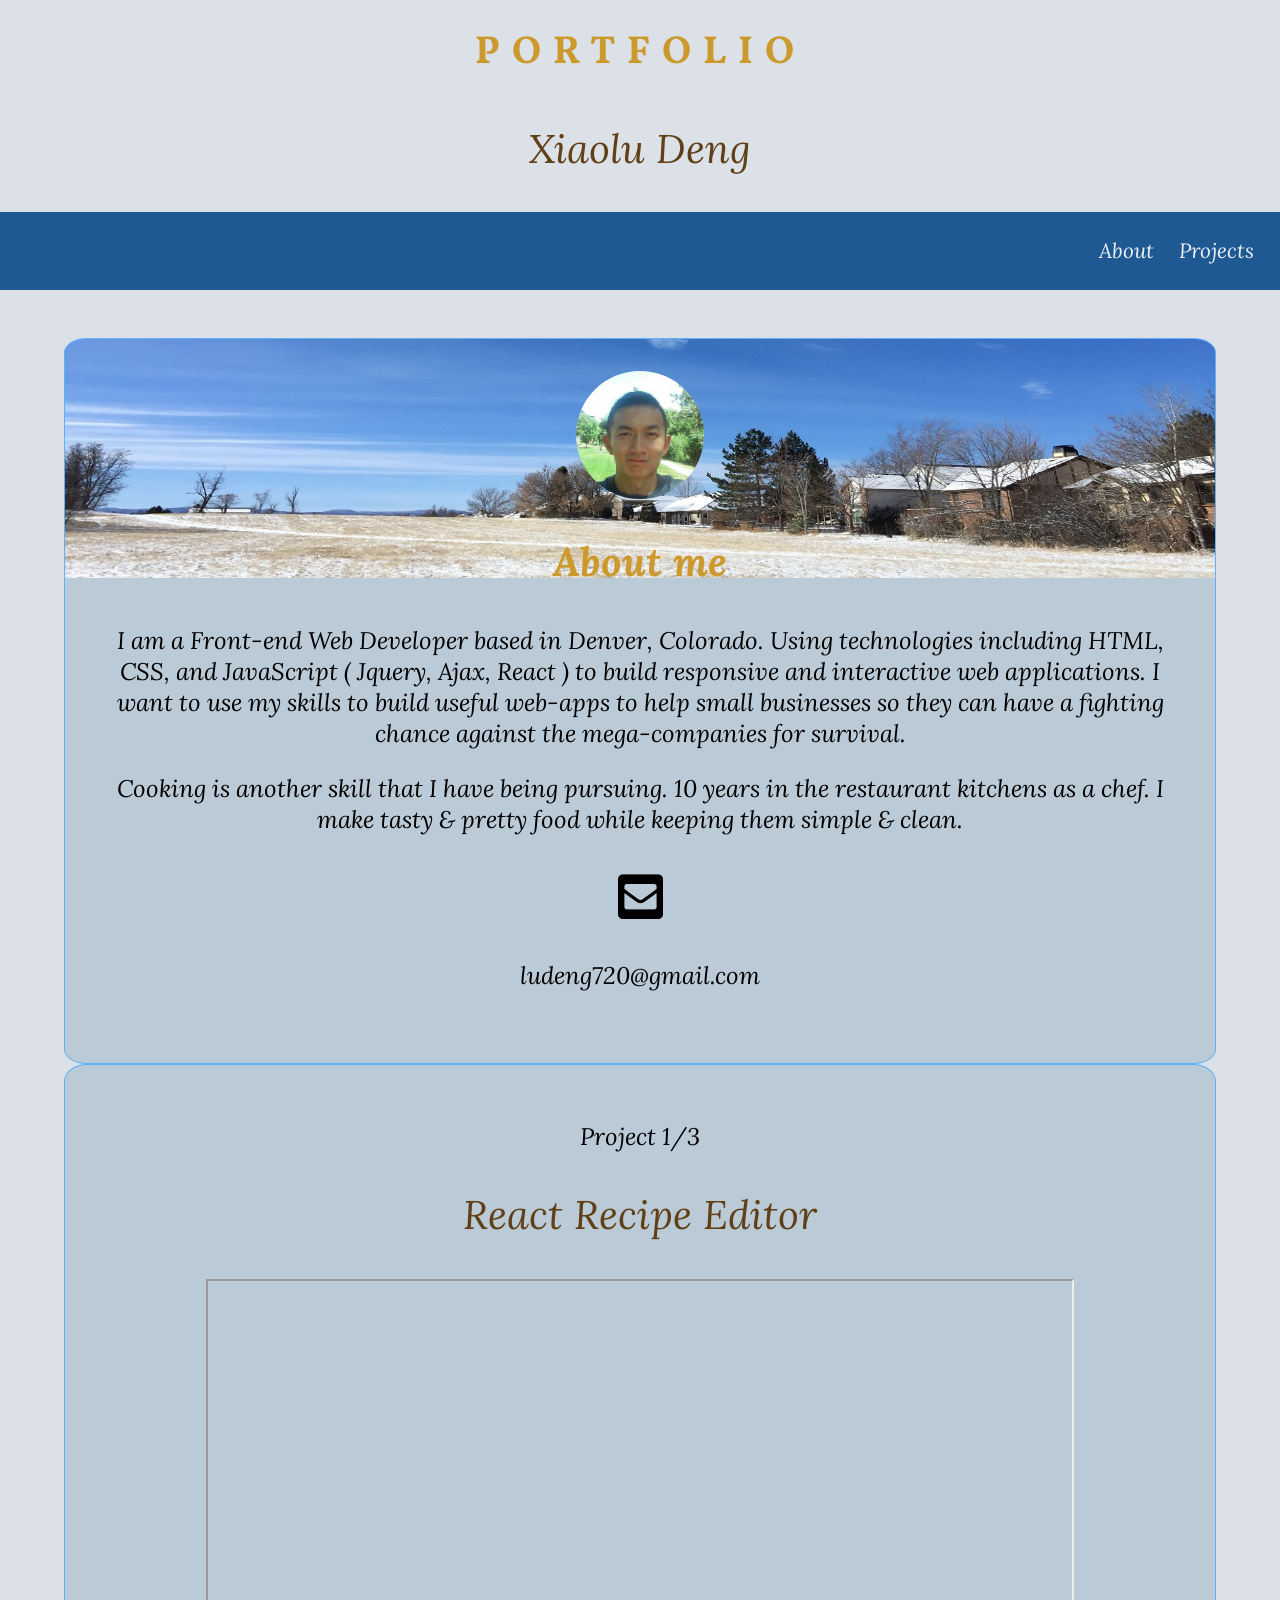
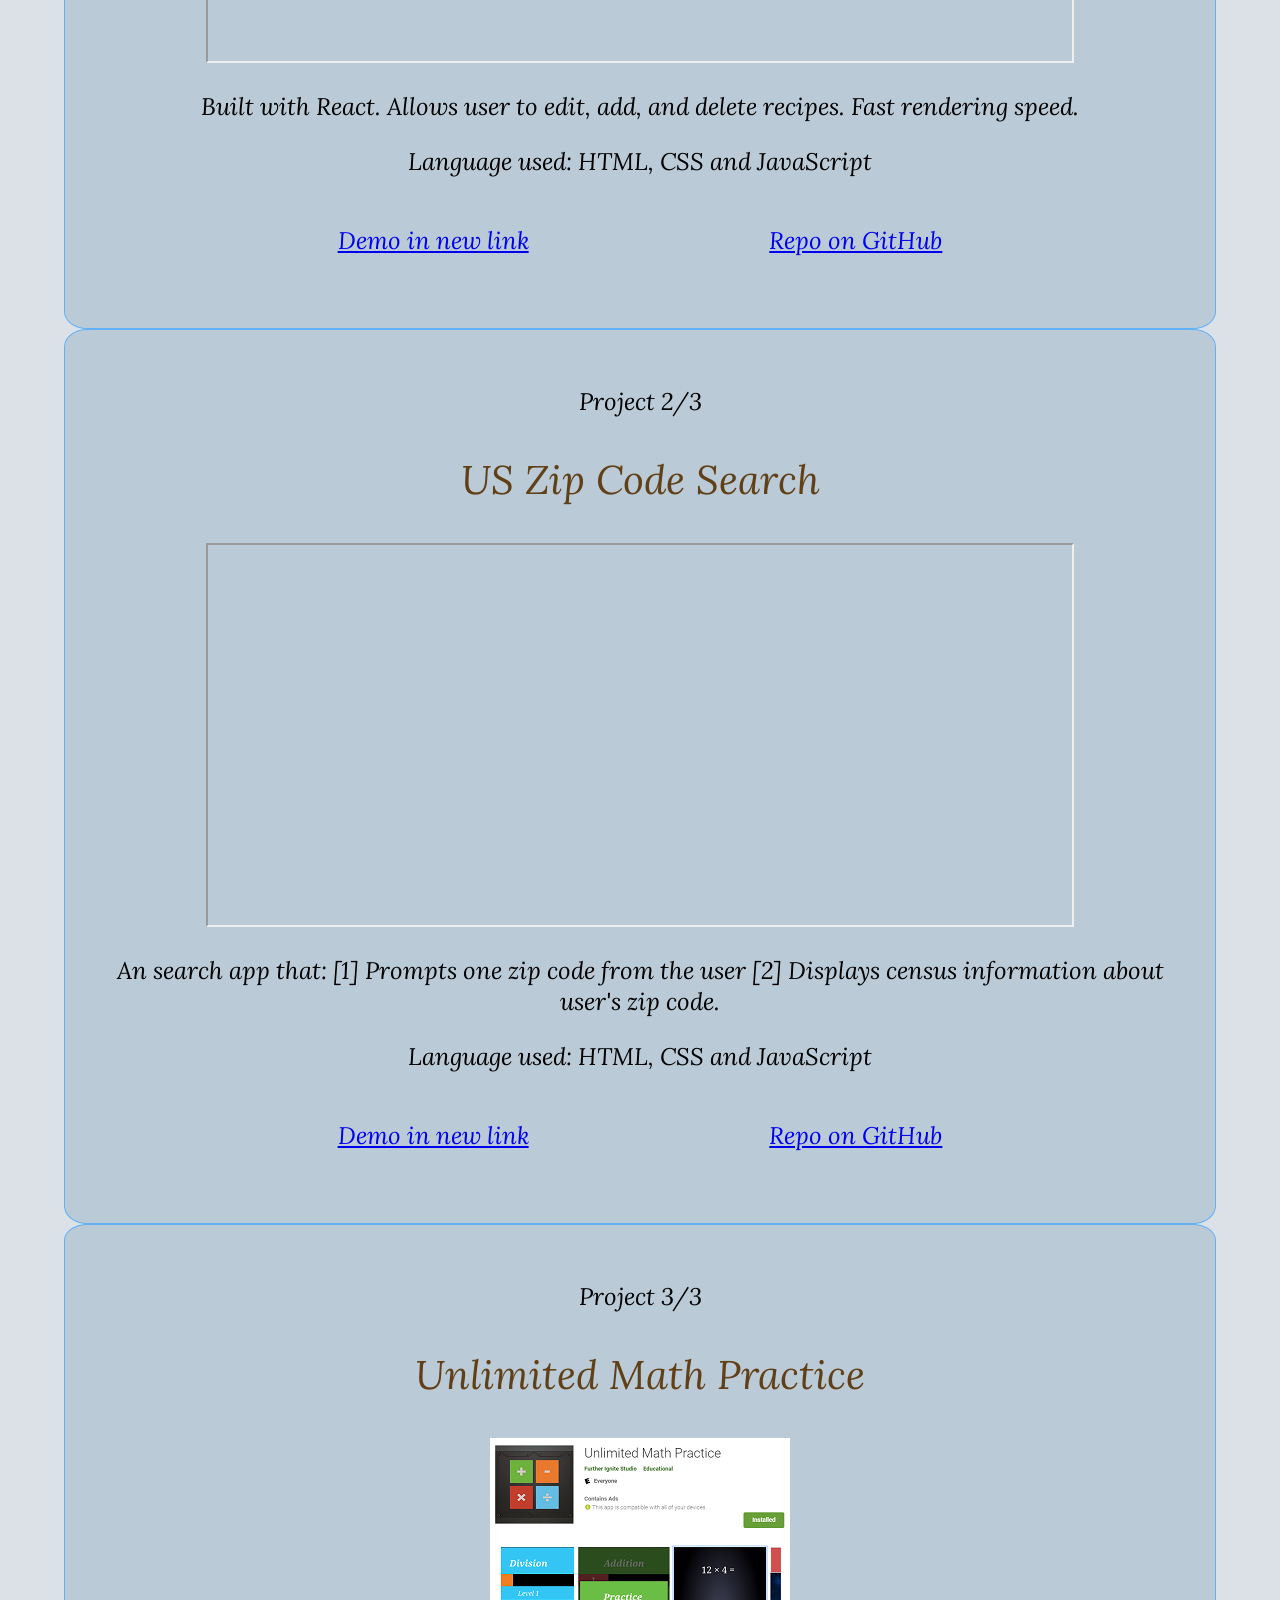
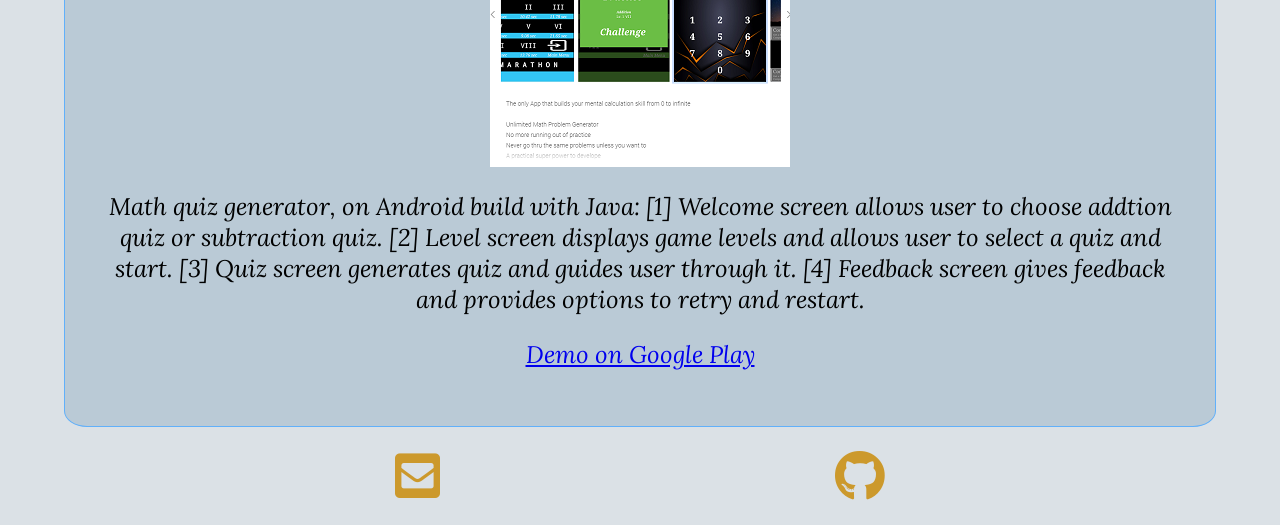
==== index.html @ 3a01492d "Add files via upload" ====
<!DOCTYPE html>
<html lang="en">
<head>
	<title>Xiaolu Deng's Portfolio Page</title>
	<meta charset="UTF-8" />
	<meta name="viewport" content="width=device-width, initial-scale=1">
	<meta http-equiv="X-UA-Compatible" content="ie=edge">
	<link rel="stylesheet" href="https://use.fontawesome.com/releases/v5.4.1/css/all.css" integrity="sha384-5sAR7xN1Nv6T6+dT2mhtzEpVJvfS3NScPQTrOxhwjIuvcA67KV2R5Jz6kr4abQsz"
	 crossorigin="anonymous">
	<link rel="stylesheet" href="style.css" />
	<link href="https://fonts.googleapis.com/css?family=Open+Sans+Condensed:700|Lora:400italic" rel="stylesheet" type="text/css">
	<link href="https://fonts.googleapis.com/css?family=Vollkorn:700italic,700|Exo:400,400italic" rel="stylesheet" type="text/css">
</head>
<body>
	<header>
		<div id="div-header">
			<h1 id="h1-title">Portfolio</h1>
			<h2 id="h2-name">Xiaolu Deng</h2>
		</div>
	</header>

	<nav class="navbar">
		<div class="menu">
			<p onclick="showAbout()" class="pointer" id='js-p-about'>About</p>
			<p onclick='showProjects()' class="pointer" id='js-p-projects'>Projects</p>
		</div>
	</nav>
	<main>
		<section class="product" id="js-sec-about">
			<div id="pic-frame">
				<img id='profile-pic' src='assets/myself.png'></i>
			</div>
			<h2><strong>About me</strong></h2>
			<p>
				I am a Front-end Web Developer based in Denver, Colorado. Using technologies including HTML, CSS, and JavaScript ( Jquery, Ajax, React ) to build responsive and interactive web applications.  
				I want to use my skills to build useful web-apps to help small businesses so they can have a fighting chance against the mega-companies for survival.    
			</p>
			<p>
				Cooking is another skill that I have being pursuing. 10 years in the restaurant kitchens as a chef. I make tasty & pretty food while keeping them simple & clean.
			</p>
			<ul class="contact-text">
				<li class="icon">
					<i class="fas fa-envelope-square"></i>
					<p>ludeng720@gmail.com</p></li>
			</ul>
		</section>
		<section class="product" id="js-sec-project01">
			<h3>Project 1/3</h3>
			<h2>React Recipe Editor</h2>
			<iframe class='demo' src="https://recipe-editor.netlify.com/"></iframe>
			<p id='pro-01-long'>
					Built with React. Allows user to edit, add, and delete recipes. Fast rendering speed.
			</p>
			<p>Language used: HTML, CSS and JavaScript</p>
			<ul class="links">
				<li class="icon">
					<a href="https://recipe-editor.netlify.com/"><p>Demo in new link</p></a>
				</li>
				<li class="icon">
					<a href="https://github.com/ludeng303/react-recipe-editor"><p>Repo on GitHub</p></a>
				</li>
			</ul>
		</section>
		<section class="product" id="js-sec-project02">
			<h3>Project 2/3</h3>
			<h2>US Zip Code Search</h2>
			<iframe class='demo' src="https://ludeng303.github.io/zip-code-menus/"></iframe>
			<p id='pro-01-long'>
					An search app that: [1] Prompts one zip code from the user [2] Displays census information about user's zip code.
			</p>
			<p>Language used: HTML, CSS and JavaScript</p>
			<ul class="links">
				<li class="icon">
					<a href="https://ludeng303.github.io/zip-code-menus/"><p>Demo in new link</p></a>
				</li>
				<li class="icon">
					<a href="https://github.com/ludeng303/zip-code-menus"><p>Repo on GitHub</p></a>
				</li>
			</ul>
		</section>
		<section class="product" id="js-sec-project03">
			<h3>Project 3/3</h3>
			<h2>Unlimited Math Practice</h2>
			<img id='thombnail' src='assets/img-math.png' alt='Screenshot of my Android app on Google Play Store'>
			<p id='pro-01-long'>
					Math quiz generator, on Android build with Java: 
					[1] Welcome screen allows user to choose addtion quiz or subtraction quiz.
					[2] Level screen displays game levels and allows user to select a quiz and start.
					[3] Quiz screen generates quiz and guides user through it.
					[4] Feedback screen gives feedback and provides options to retry and restart.
			</p>
			<a href="https://play.google.com/store/apps/details?id=com.furtherignite.quickmathchallenge"><p>Demo on Google Play</p></a>
		</section>
	</main>
  <footer id='js-footer-contact'>
		<ul class="social">
			<li class="icon">
					<a href="mailto:ludeng720@gmail.com?"><i class="fas fa-envelope-square">
			</i></a></li>

			<li class="icon">
					<a href="https://github.com/ludeng303?tab=repositories"><i class="fab fa-github">
			</i></a></li>
		</ul>
	</footer>
    <script src="https://ajax.googleapis.com/ajax/libs/jquery/3.2.1/jquery.min.js"></script>
    <script src="script.js"></script>
</body>
</html>
---- style.css ----
* {
  box-sizing: border-box;
}

body {
  font-family: "Roboto", sans-serif;
  margin: 0;
  padding: 0;
  background-color: rgb(219, 225, 230);
}
section {
  margin: auto;
  border: 1px solid #61B0FA;
  border-radius:2%;
  background-color: #BACAD6;
  width: 90%;
  display: block;
  text-align: center;
} 
ul{
  display: flex;
  justify-content: space-evenly;
  flex-direction:row;
  width:100%;
  list-style-type: none;
  padding: 0;
}
h1{
  color: #cc992c;
  font: 39px/66px 'Vollkorn', serif;
  text-transform: uppercase;
  letter-spacing: 12px;
  font-weight: 700;
  margin-top: 0.5em;
}

h2{
  font: italic 2.5em 'Lora', Georgia, serif;
  color: #614017;
}
h3, li, p{
  font: italic 1.5rem 'Lora', Georgia, serif;
  text-transform: none;
}
img, #div-header, h2, h3{
  display: block;
  margin-left: auto;
  margin-right: auto;
  text-align: center;
}
main {
  display:flex;
  flex-direction: column;
}
footer{
  color: #cc992c;
}

.product i, h2{
  line-height: 1.5;
  display: block;
}
footer i{
  color: #cc992c;
}
.product{
  padding: 2em;
}
.icon{
  font-size: 3.2em;
}
.pointer{
  height: auto;
  cursor: pointer;
  font-size: 1.3em;
  list-style-type: none;
  display: inline-block;
  margin-right: 1em;
  color:  #EDF1F5;
}
.navbar{
  position: sticky;
  top:0;
  display:block;
  background-color: #1E5994;
  font-style:bold;
  text-align: right;
  padding: 0.3em;
}
.demo{
  height: 24rem;
  width: 80%;
}

#profile-pic{
  border-radius: 100%;
  width: 8rem;
  height: 8rem;
}

#js-sec-about{
  margin-top: 3rem;
  background-size: 100% 33%;
  background-image: url("assets/img-header-bg.png");
  background-repeat: no-repeat;
}
#js-sec-about h2{
  color: #cc992c;
}


/*
For any screen larger than 400px
*/
@media screen and (max-width: 500px) {
  img {
    width: 60%;
    height: 75%;
  }
  h1{
    font: 18px/66px 'Vollkorn', serif;
    letter-spacing: 2px;
    font-weight: 350;
    margin-top: 0.5em;
  }
  h2{
    font: italic 1.2em 'Lora', Georgia, serif;
    color: #614017;
  }
  #js-sec-about{
    margin-top: 1rem;
    background-size: unset;
    background-image: url("assets/img-header-bg.png");
    background-repeat: no-repeat;
    background-position-x: right;
  }
}

/*
For any screen larger than 700px
*/
@media screen and (min-width: 700px) {
  main {
  display:flexbox;

  }
  header {
    display: flex;
    flex-direction: row;
    vertical-align: middle;
  }
  img {
    vertical-align: middle;
  }
}
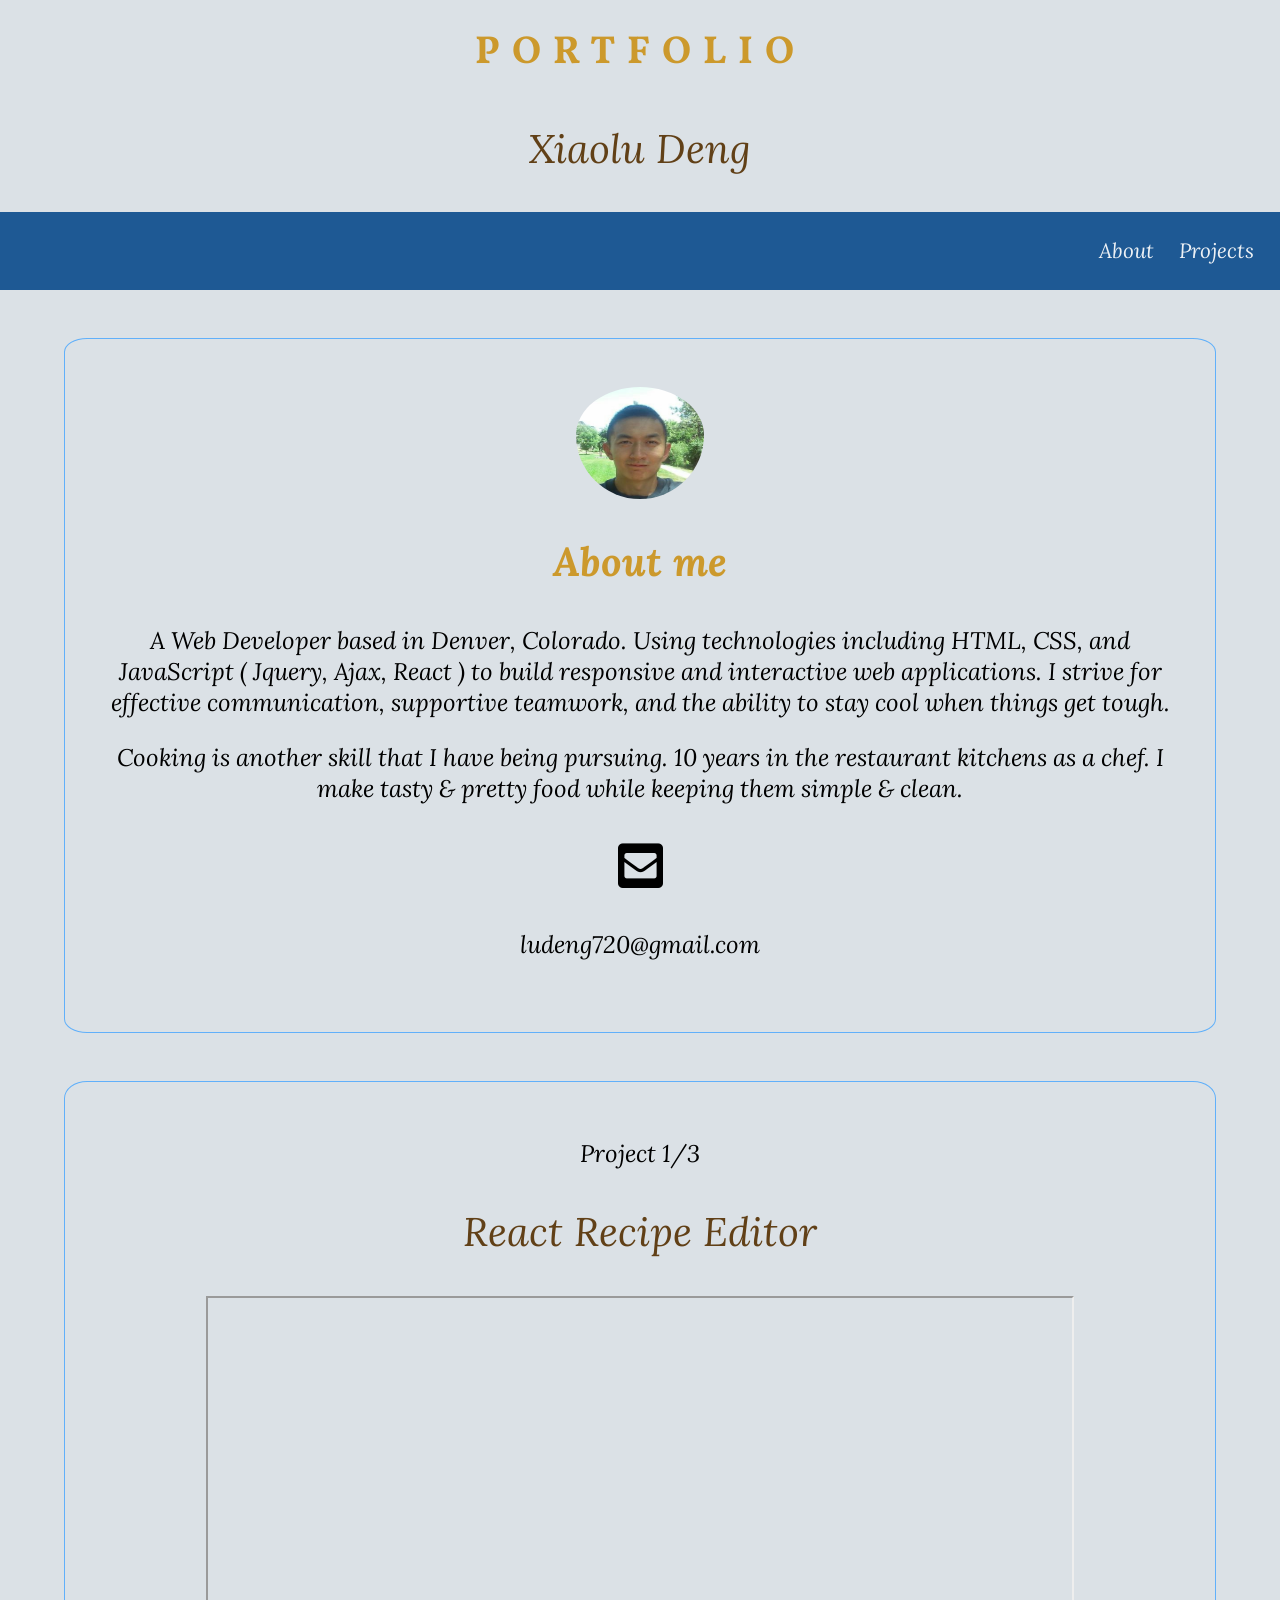
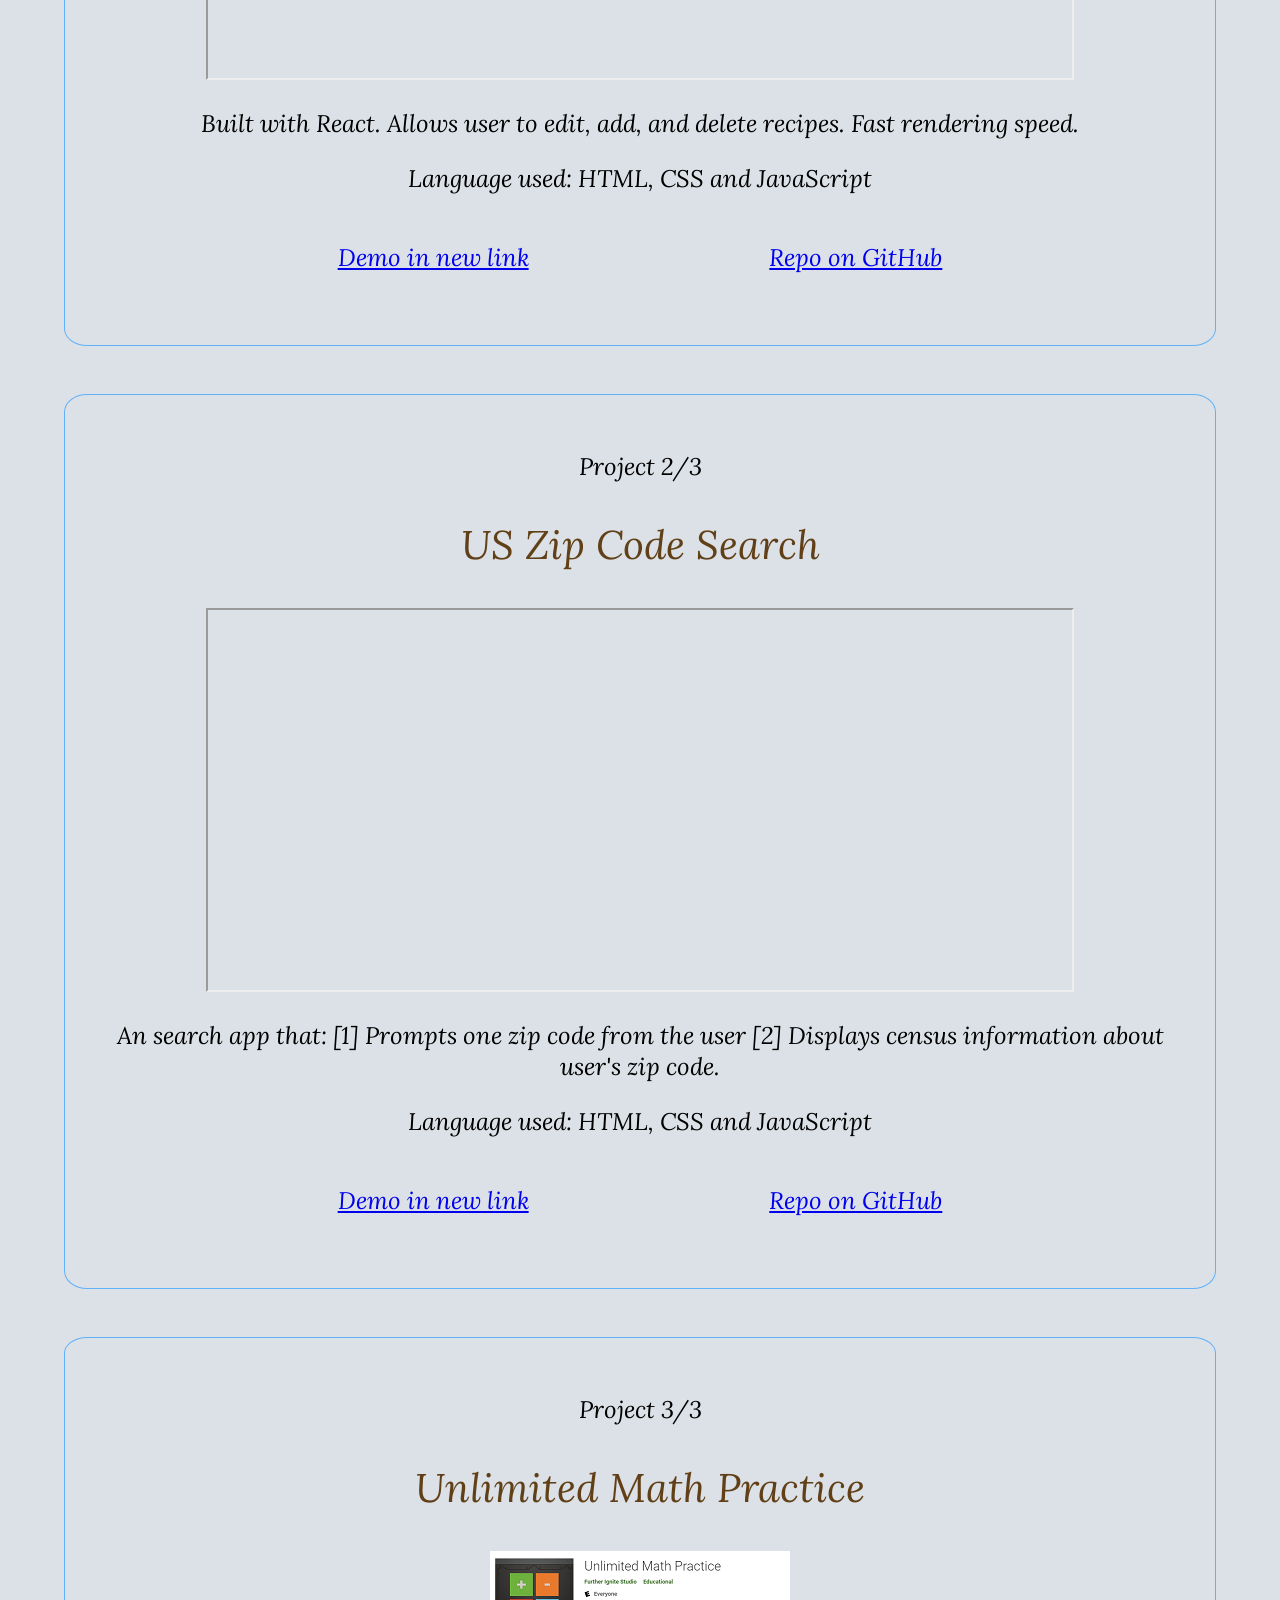
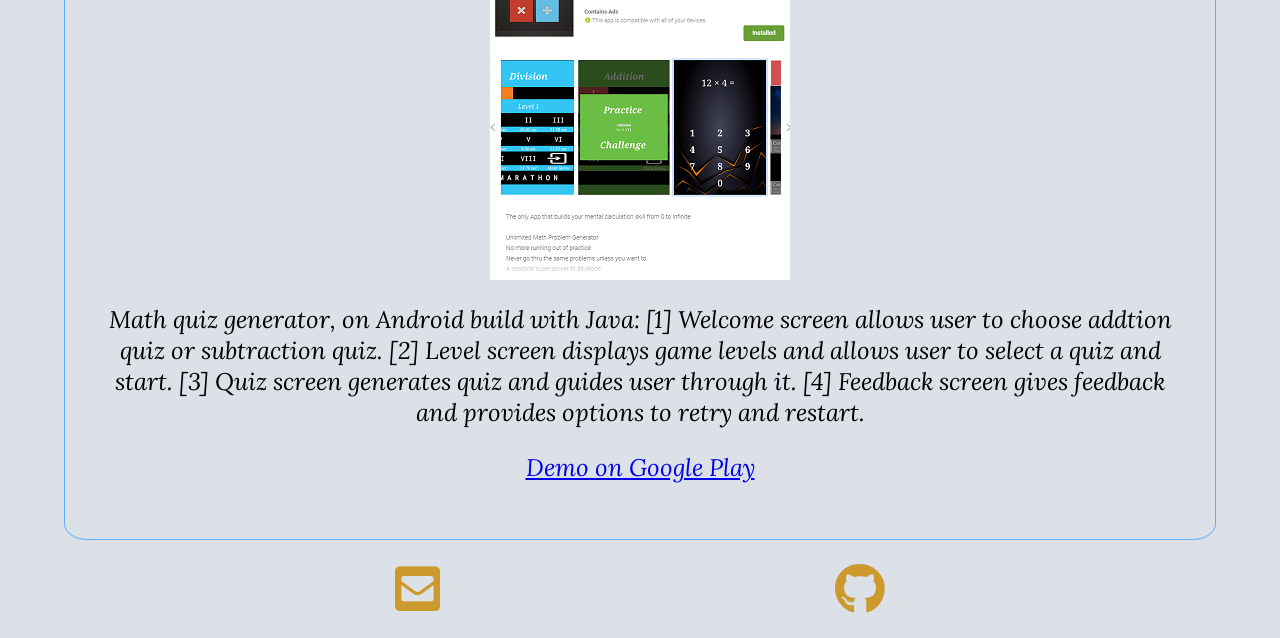
==== commit d97f235c: "Add files via upload" ====
--- a/index.html
+++ b/index.html
@@ -30,19 +30,24 @@
 			<div id="pic-frame">
 				<img id='profile-pic' src='assets/myself.png'></i>
 			</div>
-			<h2><strong>About me</strong></h2>
-			<p>
-				I am a Front-end Web Developer based in Denver, Colorado. Using technologies including HTML, CSS, and JavaScript ( Jquery, Ajax, React ) to build responsive and interactive web applications.  
-				I want to use my skills to build useful web-apps to help small businesses so they can have a fighting chance against the mega-companies for survival.    
-			</p>
-			<p>
-				Cooking is another skill that I have being pursuing. 10 years in the restaurant kitchens as a chef. I make tasty & pretty food while keeping them simple & clean.
-			</p>
-			<ul class="contact-text">
-				<li class="icon">
-					<i class="fas fa-envelope-square"></i>
-					<p>ludeng720@gmail.com</p></li>
-			</ul>
+			<div>
+				<h2><strong>About me</strong></h2>
+				<p>
+					A Web Developer based in Denver, Colorado. Using technologies including HTML, CSS, and JavaScript ( Jquery, Ajax, React ) to build responsive and interactive web applications.  
+					I strive for effective communication, supportive teamwork, and the ability to stay cool when things get tough.      
+				</p>
+				<p>
+					Cooking is another skill that I have being pursuing. 10 years in the restaurant kitchens as a chef. I make tasty & pretty food while keeping them simple & clean.
+				</p>
+			</div>
+			<div>
+				<ul class="contact-text">
+					<li class="icon">
+						<i class="fas fa-envelope-square"></i>
+						<p>ludeng720@gmail.com</p></li>
+				</ul>
+			</div>
+
 		</section>
 		<section class="product" id="js-sec-project01">
 			<h3>Project 1/3</h3>
--- a/style.css
+++ b/style.css
@@ -12,10 +12,12 @@
   margin: auto;
   border: 1px solid #61B0FA;
   border-radius:2%;
-  background-color: #BACAD6;
+  background-color: #dbe1e6;
   width: 90%;
   display: block;
   text-align: center;
+  margin-top: 3rem;
+  
 } 
 ul{
   display: flex;
@@ -96,14 +98,10 @@
   border-radius: 100%;
   width: 8rem;
   height: 8rem;
+  padding-top: 1rem;
 }
 
-#js-sec-about{
-  margin-top: 3rem;
-  background-size: 100% 33%;
-  background-image: url("assets/img-header-bg.png");
-  background-repeat: no-repeat;
-}
+
 #js-sec-about h2{
   color: #cc992c;
 }
@@ -128,10 +126,6 @@
     color: #614017;
   }
   #js-sec-about{
-    margin-top: 1rem;
-    background-size: unset;
-    background-image: url("assets/img-header-bg.png");
-    background-repeat: no-repeat;
     background-position-x: right;
   }
 }
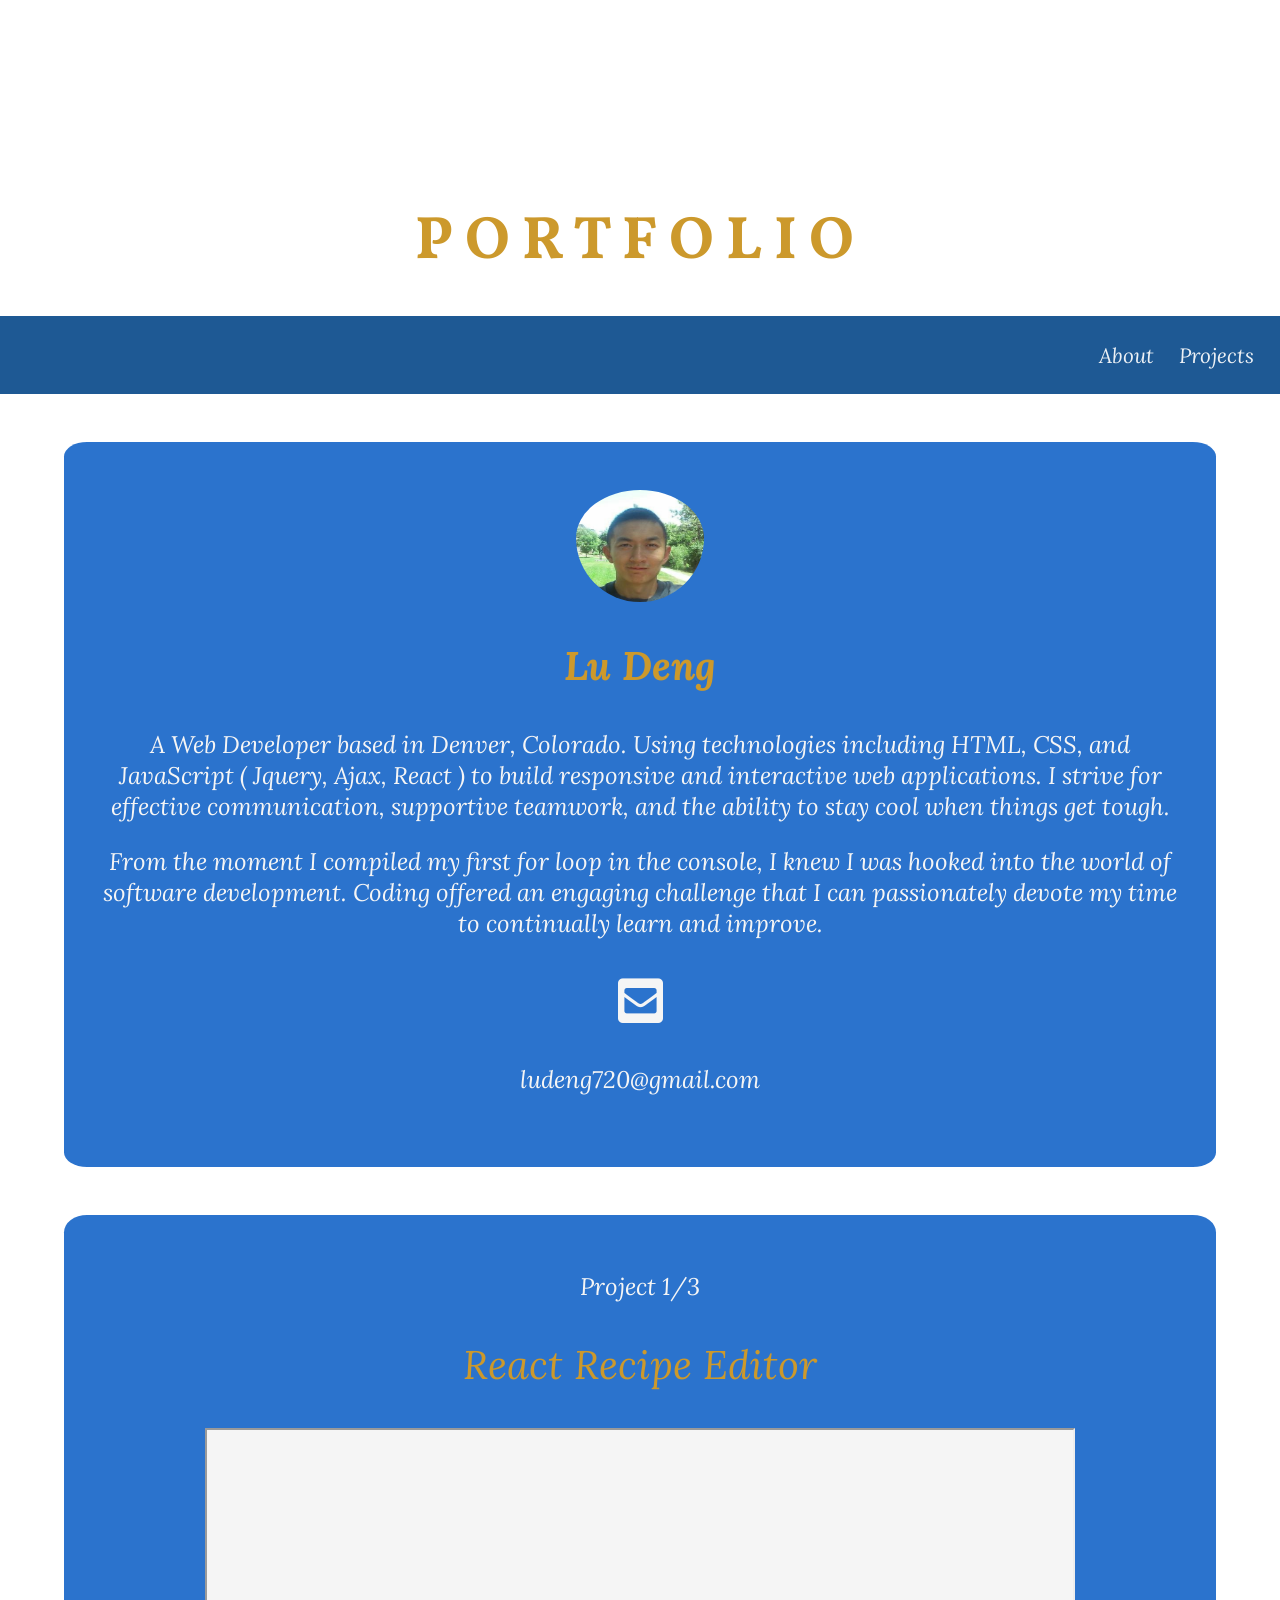
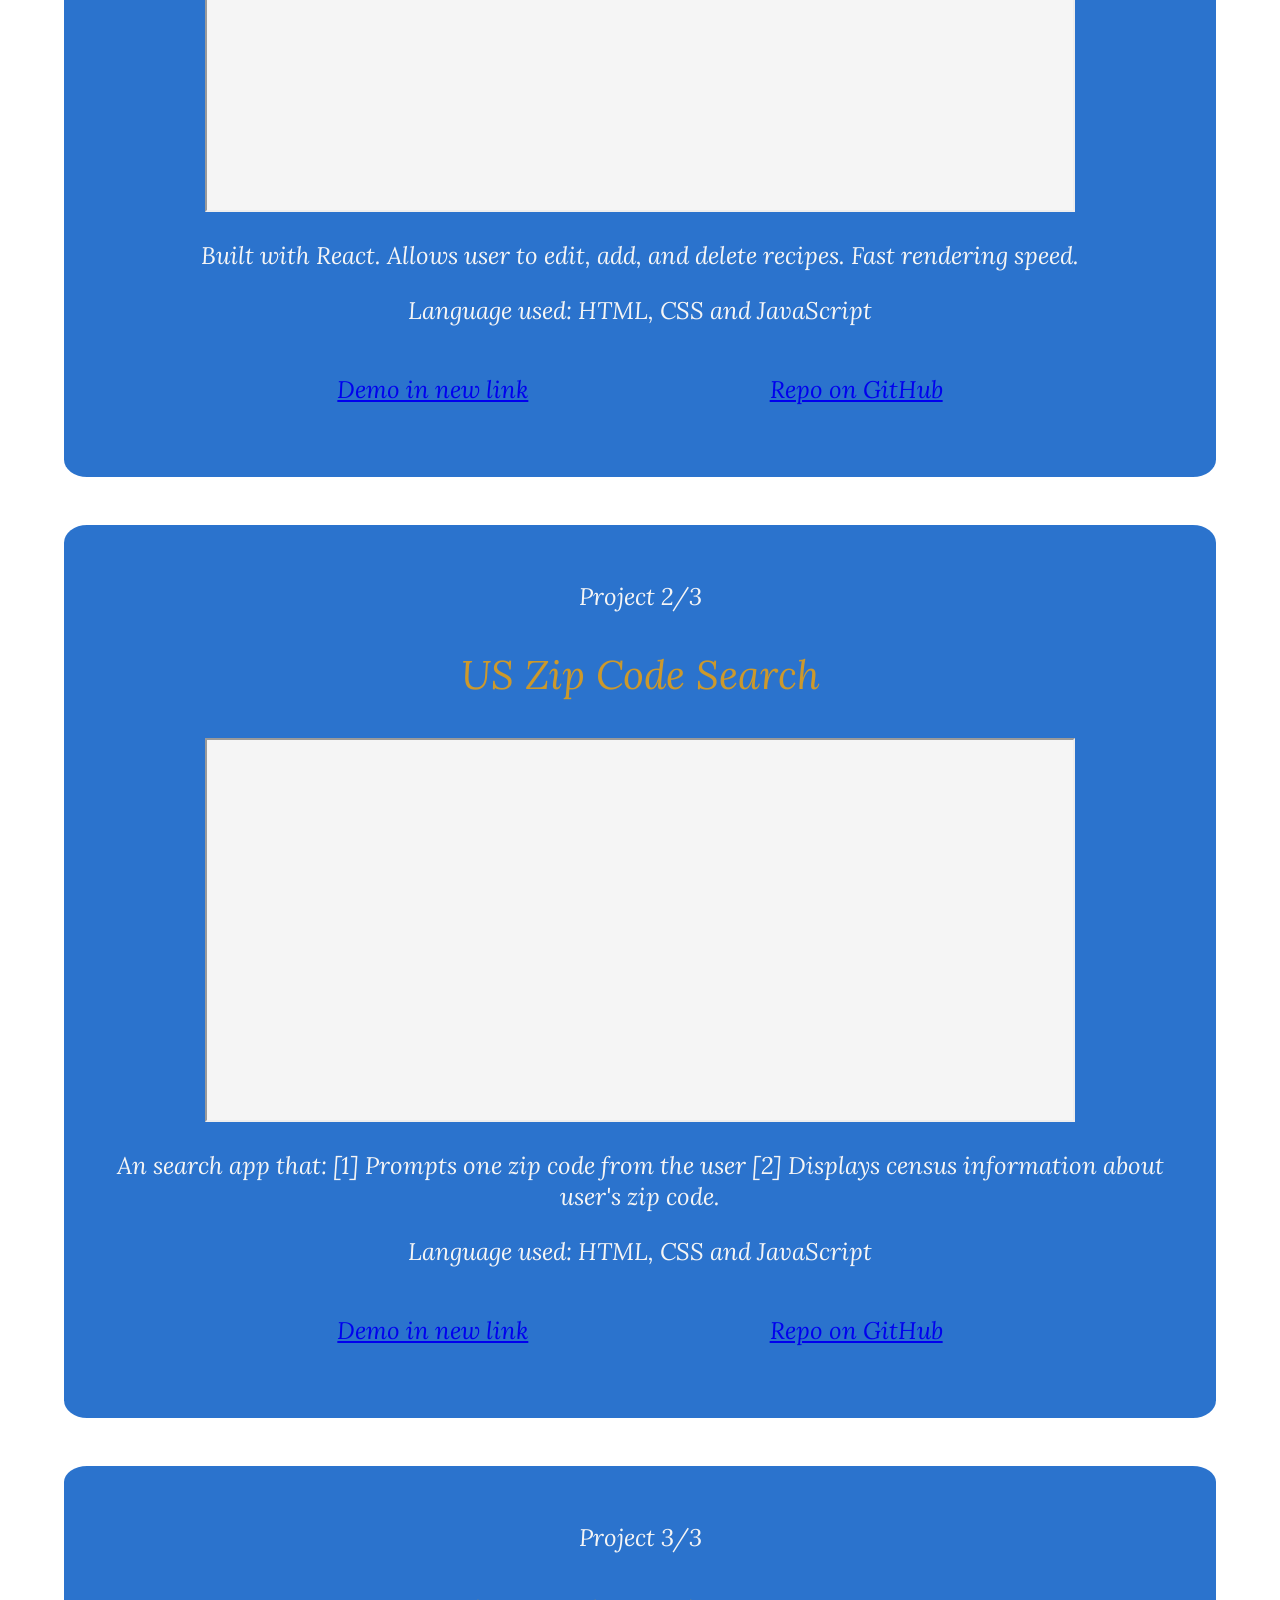
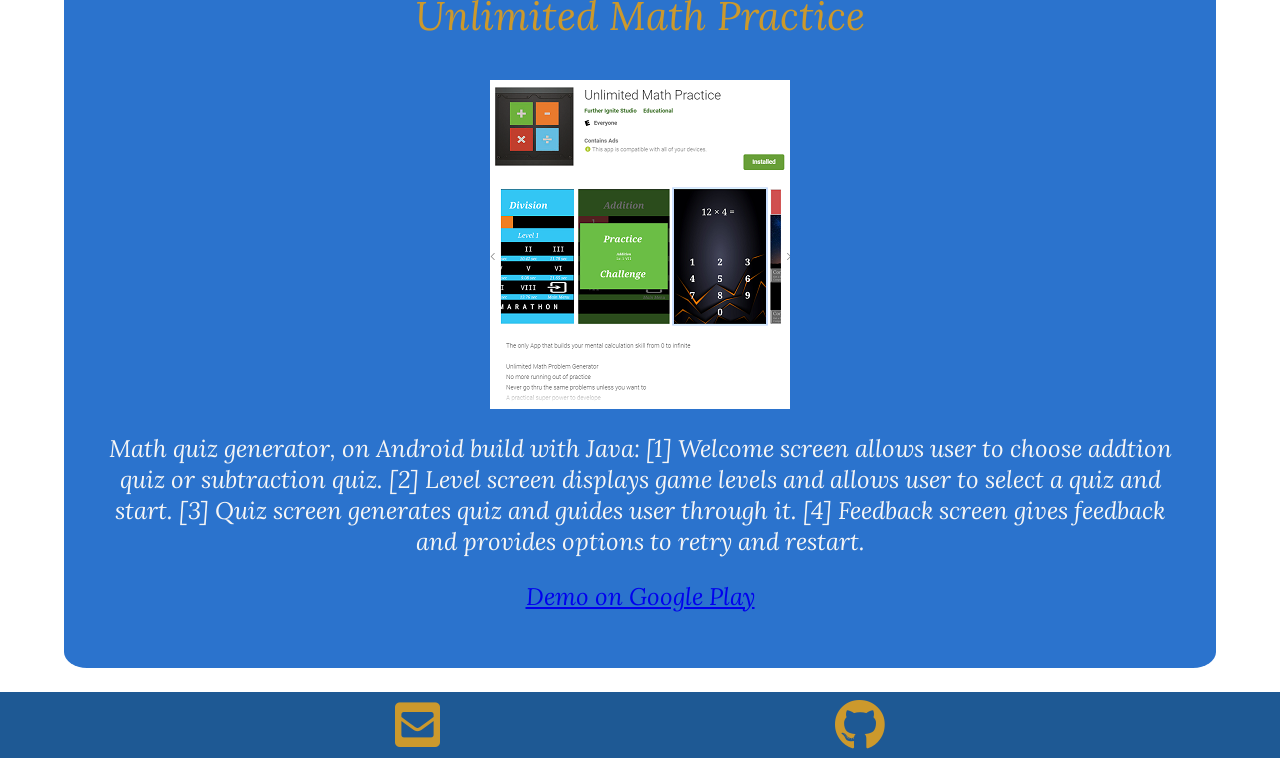
==== commit 1fc90b84: "Add files via upload" ====
--- a/index.html
+++ b/index.html
@@ -15,7 +15,6 @@
 	<header>
 		<div id="div-header">
 			<h1 id="h1-title">Portfolio</h1>
-			<h2 id="h2-name">Xiaolu Deng</h2>
 		</div>
 	</header>
 
@@ -27,17 +26,19 @@
 	</nav>
 	<main>
 		<section class="product" id="js-sec-about">
-			<div id="pic-frame">
-				<img id='profile-pic' src='assets/myself.png'></i>
+			<div id='city-img'>
+				<div id="pic-frame">
+					<img id='profile-pic' src='assets/myself.png'></i>
+				</div>
 			</div>
 			<div>
-				<h2><strong>About me</strong></h2>
+				<h2><strong>Lu Deng</strong></h2>
 				<p>
 					A Web Developer based in Denver, Colorado. Using technologies including HTML, CSS, and JavaScript ( Jquery, Ajax, React ) to build responsive and interactive web applications.  
 					I strive for effective communication, supportive teamwork, and the ability to stay cool when things get tough.      
 				</p>
 				<p>
-					Cooking is another skill that I have being pursuing. 10 years in the restaurant kitchens as a chef. I make tasty & pretty food while keeping them simple & clean.
+					From the moment I compiled my first for loop in the console, I knew I was hooked into the world of software development. Coding offered an engaging challenge that I can passionately devote my time to continually learn and improve. 
 				</p>
 			</div>
 			<div>
--- a/style.css
+++ b/style.css
@@ -6,19 +6,24 @@
   font-family: "Roboto", sans-serif;
   margin: 0;
   padding: 0;
-  background-color: rgb(219, 225, 230);
+  background: url('assets/img-city.png');
+  background-size: cover;
+  background-attachment: fixed;
 }
 section {
   margin: auto;
-  border: 1px solid #61B0FA;
+  border: 0,1px,1px,0 solid orange;
   border-radius:2%;
-  background-color: #dbe1e6;
   width: 90%;
   display: block;
   text-align: center;
   margin-top: 3rem;
-  
+  background: rgba(20,100,200,0.9);
+  color: whitesmoke;
 } 
+iframe{
+  background-color: whitesmoke;
+}
 ul{
   display: flex;
   justify-content: space-evenly;
@@ -29,16 +34,16 @@
 }
 h1{
   color: #cc992c;
-  font: 39px/66px 'Vollkorn', serif;
+  font: 60px/66px 'Vollkorn', serif;
   text-transform: uppercase;
   letter-spacing: 12px;
   font-weight: 700;
-  margin-top: 0.5em;
+  margin-top: 3.5em;
 }
 
 h2{
   font: italic 2.5em 'Lora', Georgia, serif;
-  color: #614017;
+  color: #cc992c;
 }
 h3, li, p{
   font: italic 1.5rem 'Lora', Georgia, serif;
@@ -56,6 +61,11 @@
 }
 footer{
   color: #cc992c;
+  background-color:  #1E5994;
+}
+footer ul{
+  margin: 0;
+  margin-top: 1.5rem;
 }
 
 .product i, h2{
@@ -100,7 +110,9 @@
   height: 8rem;
   padding-top: 1rem;
 }
+header{
 
+}
 
 #js-sec-about h2{
   color: #cc992c;
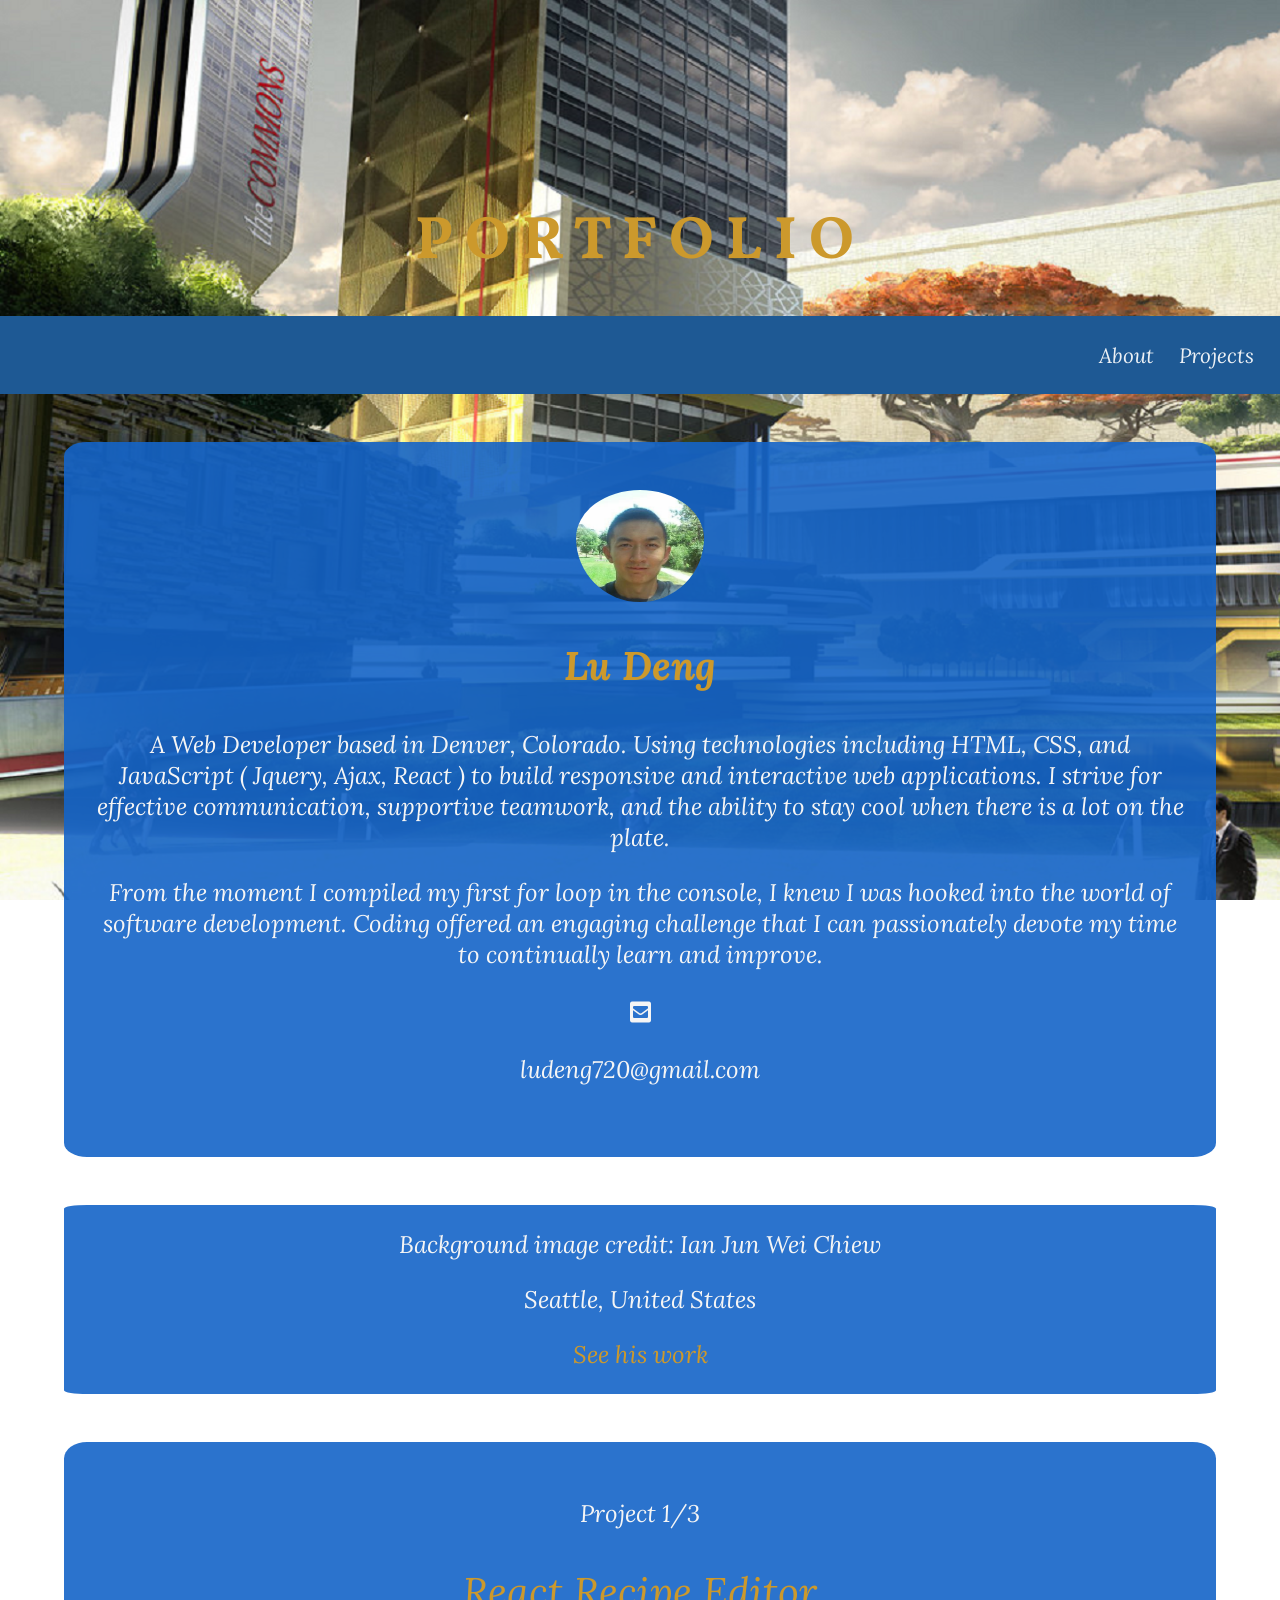
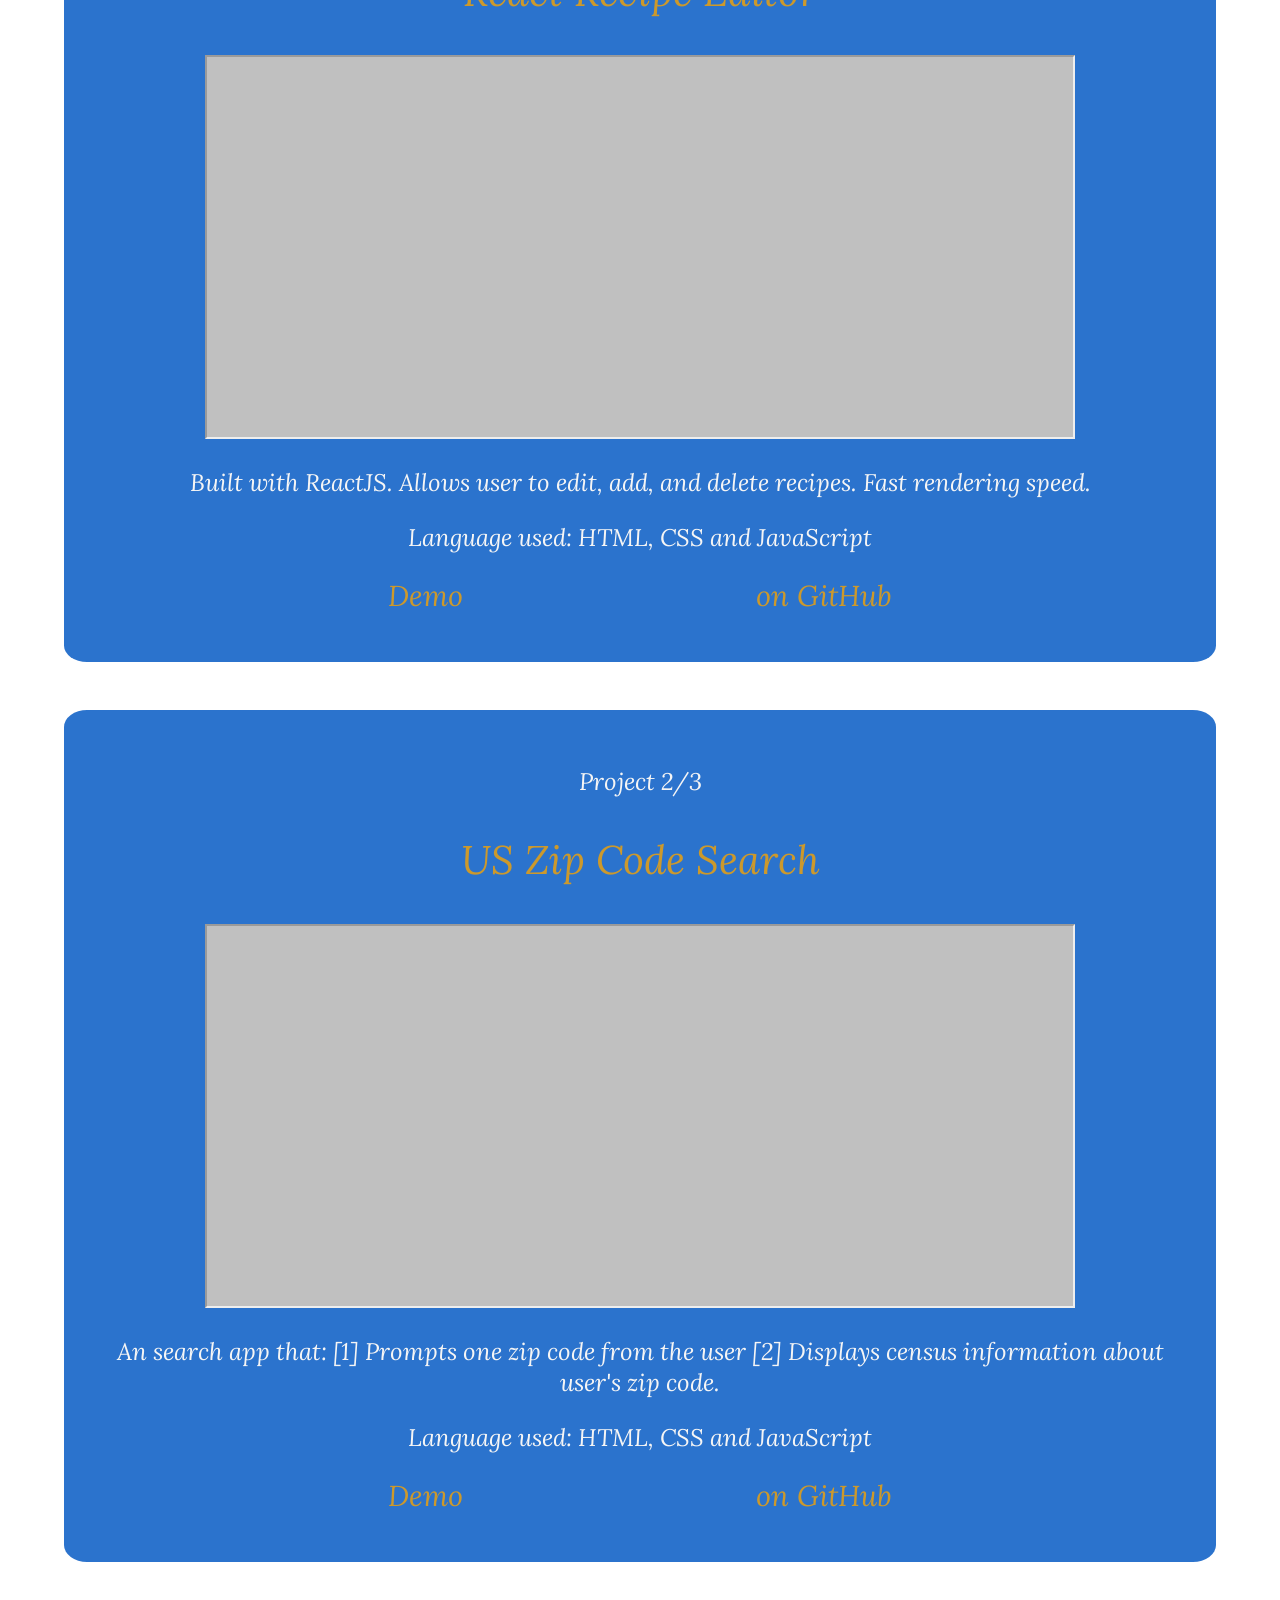
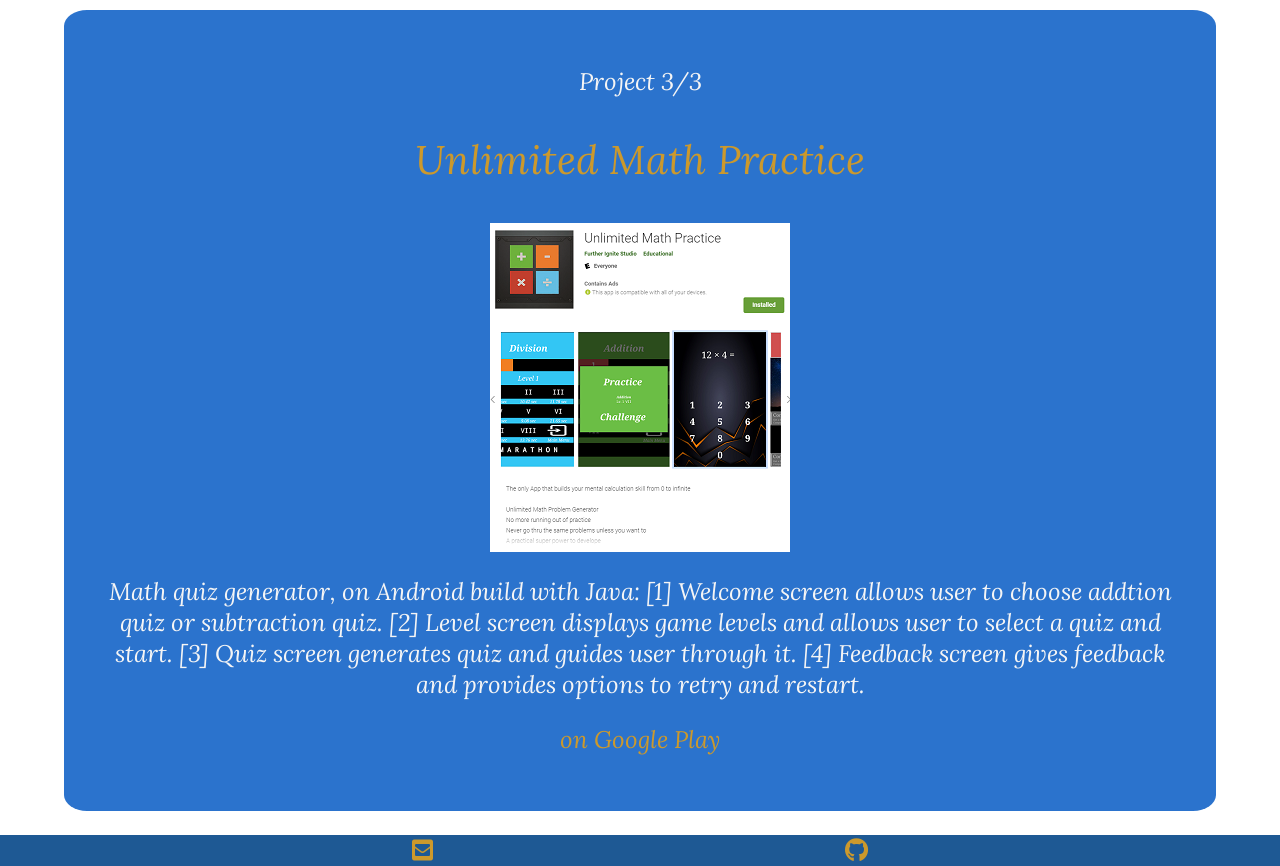
==== commit 92f17b6b: "Add files via upload" ====
--- a/index.html
+++ b/index.html
@@ -35,7 +35,7 @@
 				<h2><strong>Lu Deng</strong></h2>
 				<p>
 					A Web Developer based in Denver, Colorado. Using technologies including HTML, CSS, and JavaScript ( Jquery, Ajax, React ) to build responsive and interactive web applications.  
-					I strive for effective communication, supportive teamwork, and the ability to stay cool when things get tough.      
+					I strive for effective communication, supportive teamwork, and the ability to stay cool when there is a lot on the plate.      
 				</p>
 				<p>
 					From the moment I compiled my first for loop in the console, I knew I was hooked into the world of software development. Coding offered an engaging challenge that I can passionately devote my time to continually learn and improve. 
@@ -43,27 +43,31 @@
 			</div>
 			<div>
 				<ul class="contact-text">
-					<li class="icon">
+					<li>
 						<i class="fas fa-envelope-square"></i>
 						<p>ludeng720@gmail.com</p></li>
 				</ul>
 			</div>
-
+		</section>
+		<section>
+			<h3>Background image credit: Ian Jun Wei Chiew</h3>
+			<p>Seattle, United States</p>
+			<a href="https://www.artstation.com/ianchiew" target="_blank"><p  class="link">See his work</p></a>
 		</section>
 		<section class="product" id="js-sec-project01">
 			<h3>Project 1/3</h3>
 			<h2>React Recipe Editor</h2>
 			<iframe class='demo' src="https://recipe-editor.netlify.com/"></iframe>
 			<p id='pro-01-long'>
-					Built with React. Allows user to edit, add, and delete recipes. Fast rendering speed.
+					Built with ReactJS. Allows user to edit, add, and delete recipes. Fast rendering speed.
 			</p>
 			<p>Language used: HTML, CSS and JavaScript</p>
-			<ul class="links">
-				<li class="icon">
-					<a href="https://recipe-editor.netlify.com/"><p>Demo in new link</p></a>
+			<ul>
+				<li>
+					<a  class="link" href="https://recipe-editor.netlify.com/" target="_blank"><p>Demo</p></a>
 				</li>
-				<li class="icon">
-					<a href="https://github.com/ludeng303/react-recipe-editor"><p>Repo on GitHub</p></a>
+				<li>
+					<a class="link" href="https://github.com/ludeng303/react-recipe-editor" target="_blank"><p>on GitHub</p></a>
 				</li>
 			</ul>
 		</section>
@@ -76,11 +80,11 @@
 			</p>
 			<p>Language used: HTML, CSS and JavaScript</p>
 			<ul class="links">
-				<li class="icon">
-					<a href="https://ludeng303.github.io/zip-code-menus/"><p>Demo in new link</p></a>
+				<li class="link">
+					<a class="link" href="https://ludeng303.github.io/zip-code-menus/" target="_blank"><p>Demo</p></a>
 				</li>
-				<li class="icon">
-					<a href="https://github.com/ludeng303/zip-code-menus"><p>Repo on GitHub</p></a>
+				<li class="link">
+					<a class="link" href="https://github.com/ludeng303/zip-code-menus" target="_blank"><p>on GitHub</p></a>
 				</li>
 			</ul>
 		</section>
@@ -95,17 +99,17 @@
 					[3] Quiz screen generates quiz and guides user through it.
 					[4] Feedback screen gives feedback and provides options to retry and restart.
 			</p>
-			<a href="https://play.google.com/store/apps/details?id=com.furtherignite.quickmathchallenge"><p>Demo on Google Play</p></a>
+			<a href="https://play.google.com/store/apps/details?id=com.furtherignite.quickmathchallenge" target="_blank"><p  class="link">on Google Play</p></a>
 		</section>
 	</main>
   <footer id='js-footer-contact'>
 		<ul class="social">
-			<li class="icon">
-					<a href="mailto:ludeng720@gmail.com?"><i class="fas fa-envelope-square">
+			<li class="link">
+					<a href="mailto:ludeng720@gmail.com?" target="_blank"><i class="fas fa-envelope-square">
 			</i></a></li>
 
-			<li class="icon">
-					<a href="https://github.com/ludeng303?tab=repositories"><i class="fab fa-github">
+			<li class="link">
+					<a href="https://github.com/ludeng303?tab=repositories" target="_blank"><i class="fab fa-github">
 			</i></a></li>
 		</ul>
 	</footer>
--- a/style.css
+++ b/style.css
@@ -1,7 +1,6 @@
 * {
   box-sizing: border-box;
 }
-
 body {
   font-family: "Roboto", sans-serif;
   margin: 0;
@@ -9,6 +8,22 @@
   background: url('assets/img-city.png');
   background-size: cover;
   background-attachment: fixed;
+}
+h1{
+  color: #cc992c;
+  font: 60px/66px 'Vollkorn', serif;
+  text-transform: uppercase;
+  letter-spacing: 12px;
+  font-weight: 700;
+  margin-top: 3.5em;
+}
+h2{
+  font: italic 2.5em 'Lora', Georgia, serif;
+  color: #cc992c;
+}
+h3, li, p{
+  font: italic 1.5rem 'Lora', Georgia, serif;
+  text-transform: none;
 }
 section {
   margin: auto;
@@ -22,7 +37,7 @@
   color: whitesmoke;
 } 
 iframe{
-  background-color: whitesmoke;
+  background-color: silver;
 }
 ul{
   display: flex;
@@ -32,22 +47,9 @@
   list-style-type: none;
   padding: 0;
 }
-h1{
+a{
   color: #cc992c;
-  font: 60px/66px 'Vollkorn', serif;
-  text-transform: uppercase;
-  letter-spacing: 12px;
-  font-weight: 700;
-  margin-top: 3.5em;
-}
-
-h2{
-  font: italic 2.5em 'Lora', Georgia, serif;
-  color: #cc992c;
-}
-h3, li, p{
-  font: italic 1.5rem 'Lora', Georgia, serif;
-  text-transform: none;
+  text-decoration: none;
 }
 img, #div-header, h2, h3{
   display: block;
@@ -67,7 +69,6 @@
   margin: 0;
   margin-top: 1.5rem;
 }
-
 .product i, h2{
   line-height: 1.5;
   display: block;
@@ -78,8 +79,9 @@
 .product{
   padding: 2em;
 }
-.icon{
-  font-size: 3.2em;
+.link p{
+  margin: 0;
+  font-size: 1.2em;
 }
 .pointer{
   height: auto;
@@ -103,25 +105,15 @@
   height: 24rem;
   width: 80%;
 }
-
 #profile-pic{
   border-radius: 100%;
   width: 8rem;
   height: 8rem;
   padding-top: 1rem;
 }
-header{
-
-}
-
 #js-sec-about h2{
   color: #cc992c;
 }
-
-
-/*
-For any screen larger than 400px
-*/
 @media screen and (max-width: 500px) {
   img {
     width: 60%;
@@ -141,14 +133,9 @@
     background-position-x: right;
   }
 }
-
-/*
-For any screen larger than 700px
-*/
 @media screen and (min-width: 700px) {
   main {
-  display:flexbox;
-
+    display:flexbox;
   }
   header {
     display: flex;
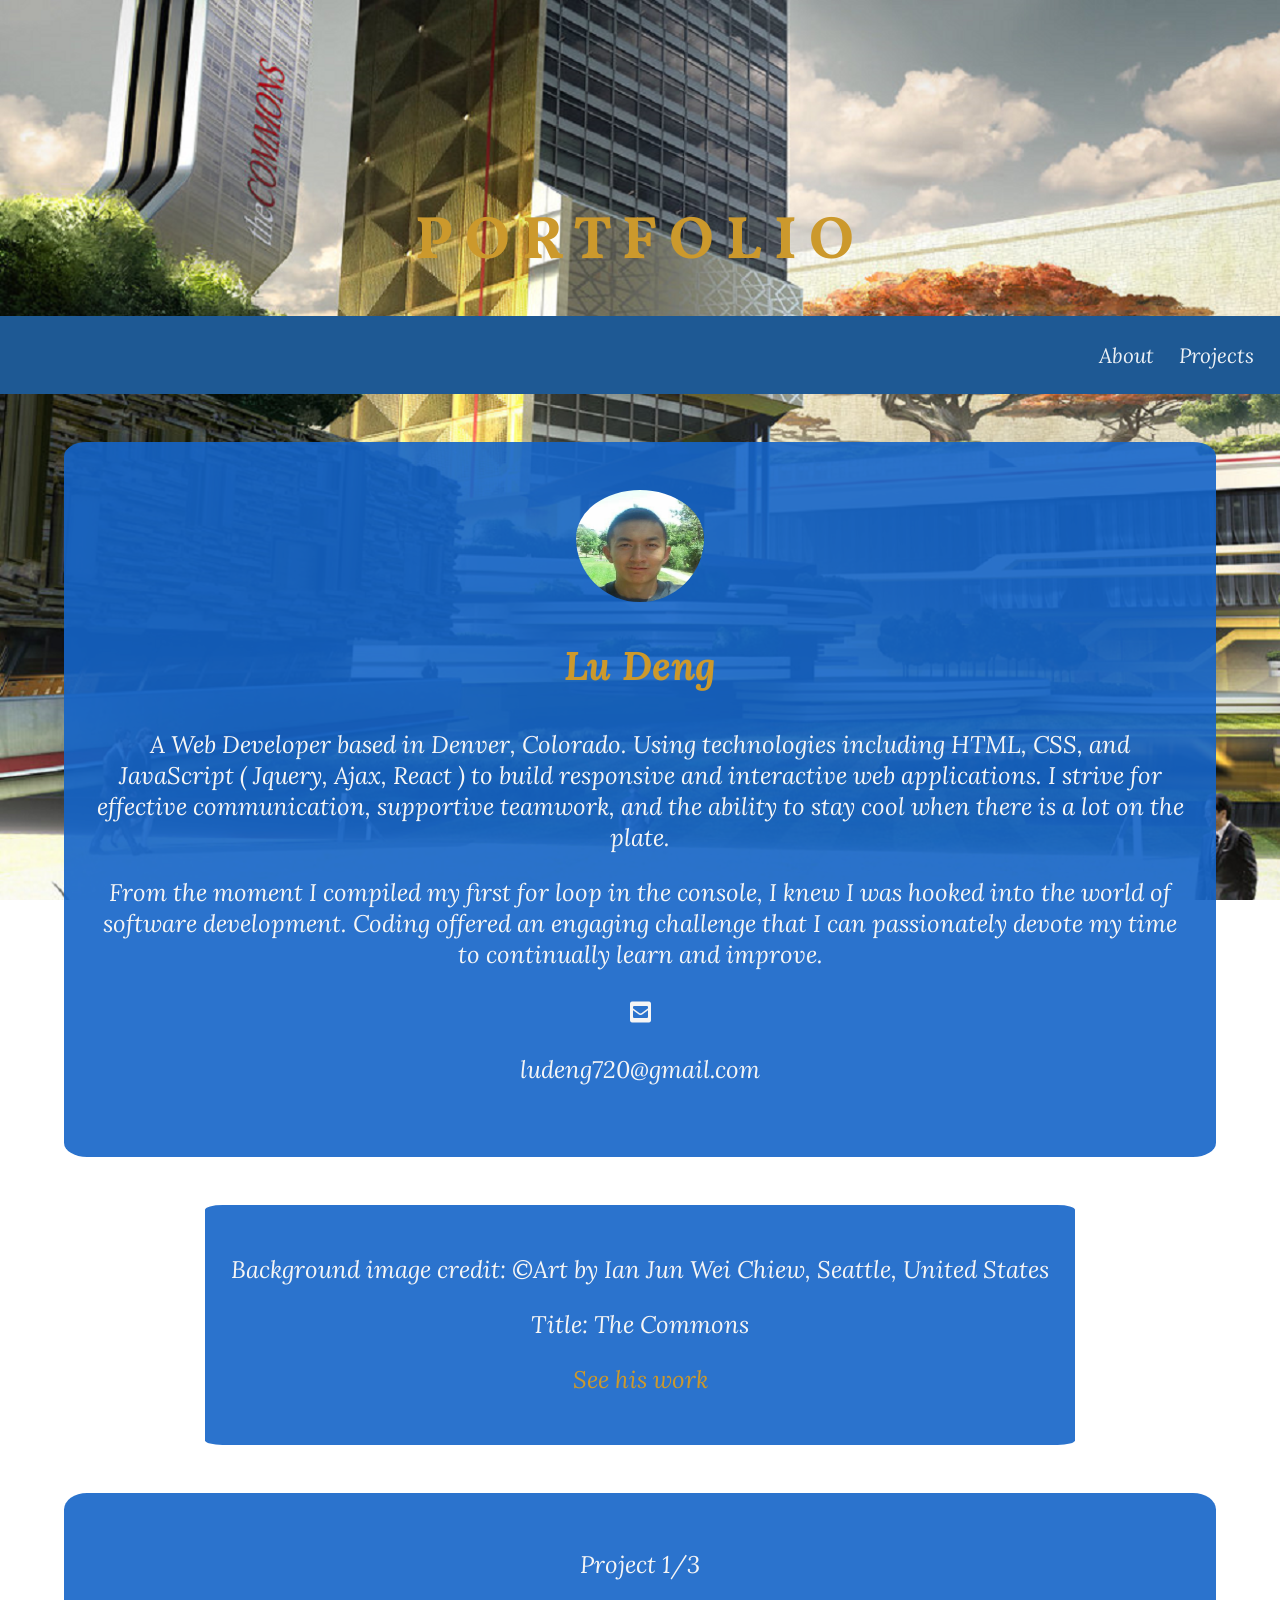
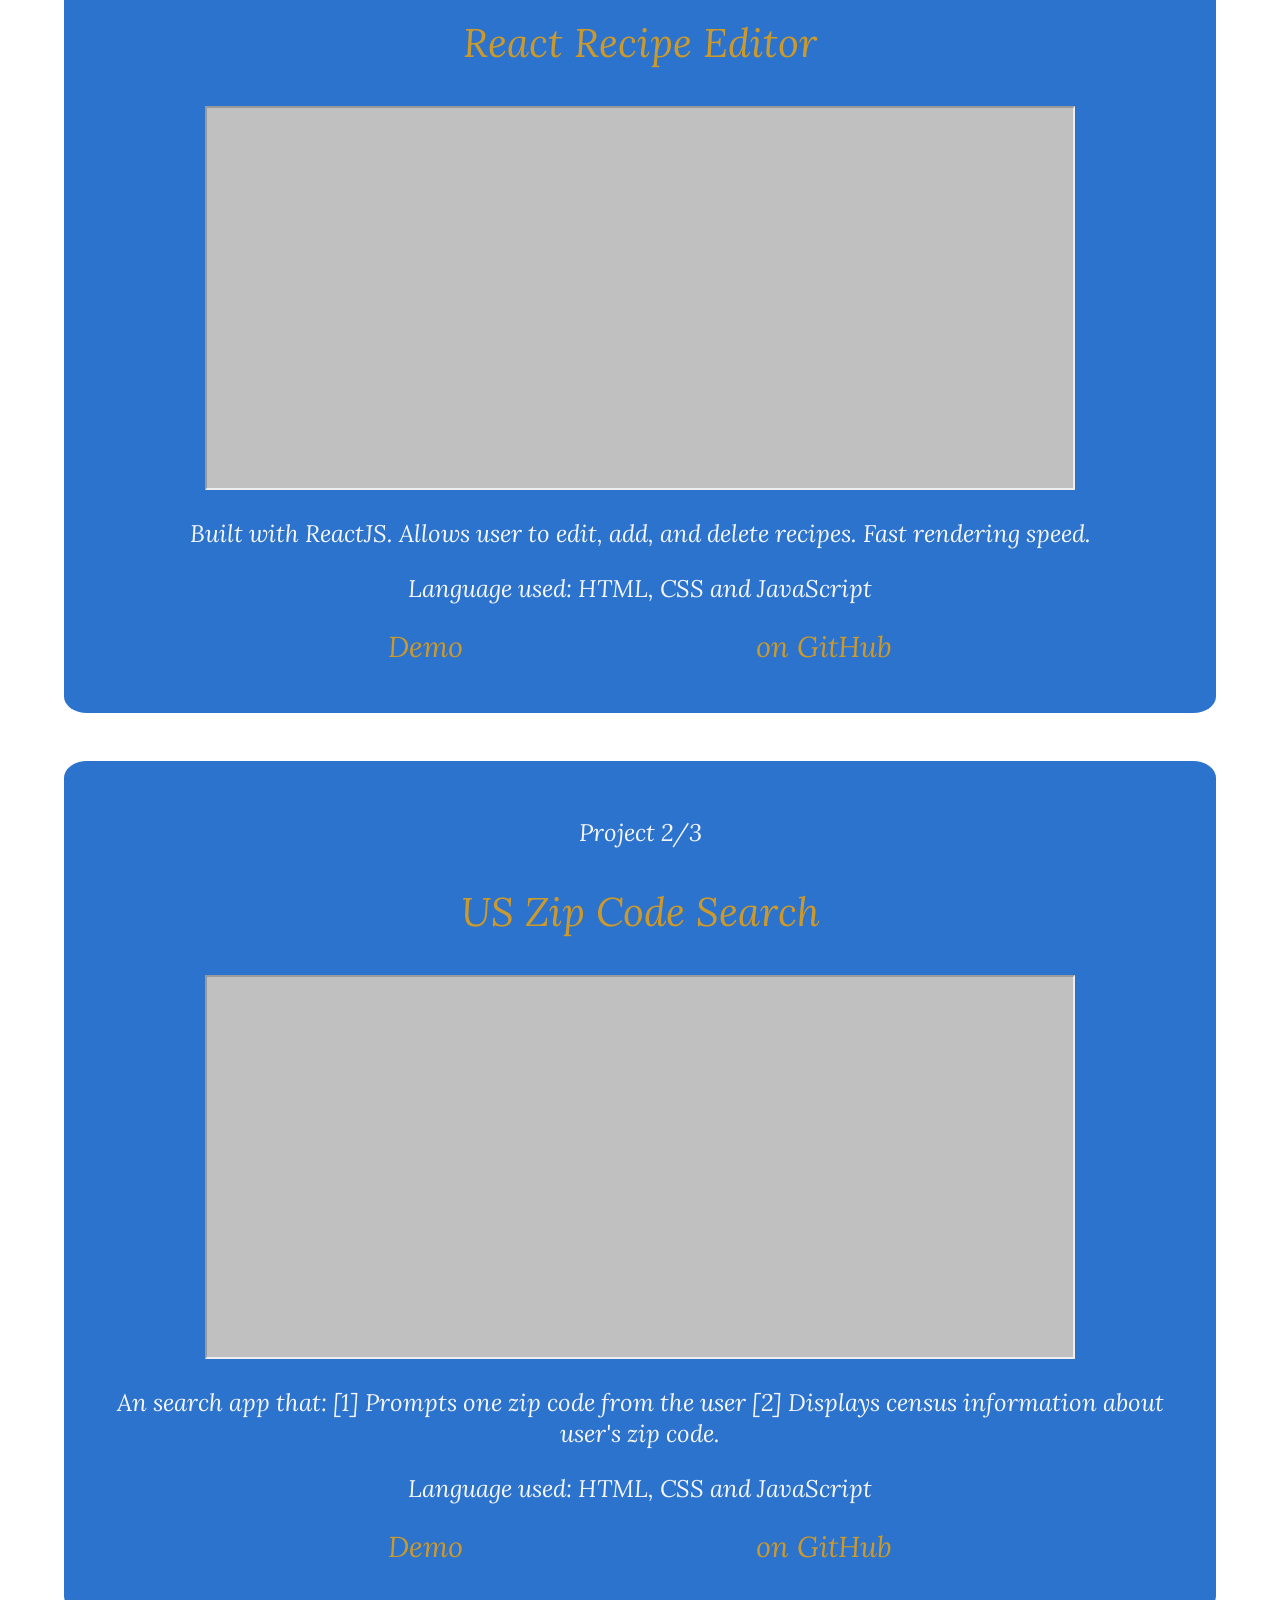
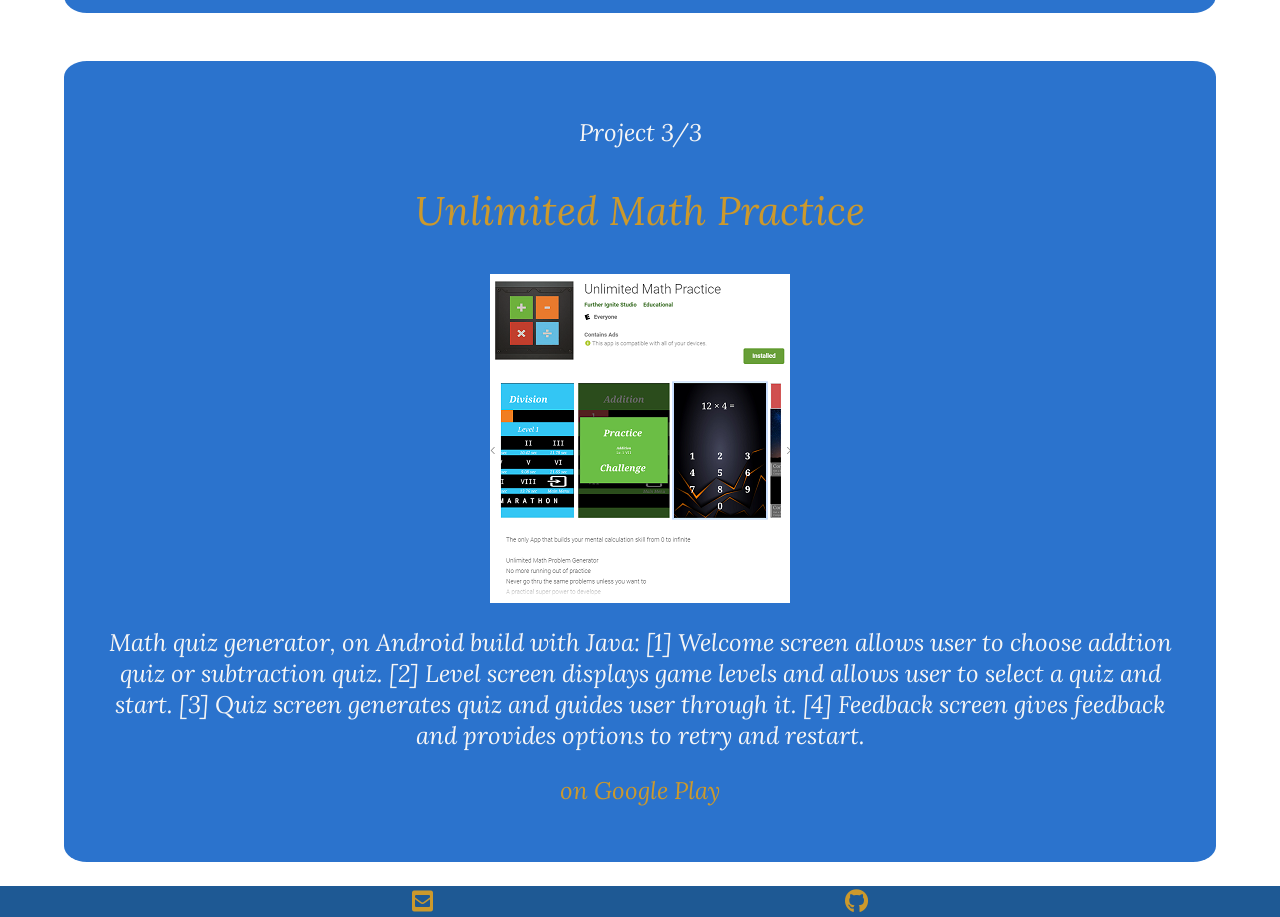
==== commit 8c7dcbc0: "Add files via upload" ====
--- a/index.html
+++ b/index.html
@@ -49,9 +49,10 @@
 				</ul>
 			</div>
 		</section>
-		<section>
-			<h3>Background image credit: Ian Jun Wei Chiew</h3>
-			<p>Seattle, United States</p>
+		<section id='img-credit'>
+			<h3>Background image credit: ©Art by Ian Jun Wei Chiew, Seattle, United States</h3>
+			<p>Title: The Commons</p>
+			<p></p>
 			<a href="https://www.artstation.com/ianchiew" target="_blank"><p  class="link">See his work</p></a>
 		</section>
 		<section class="product" id="js-sec-project01">
--- a/style.css
+++ b/style.css
@@ -114,6 +114,10 @@
 #js-sec-about h2{
   color: #cc992c;
 }
+#img-credit{
+  width: auto;
+  padding: 2%;
+}
 @media screen and (max-width: 500px) {
   img {
     width: 60%;
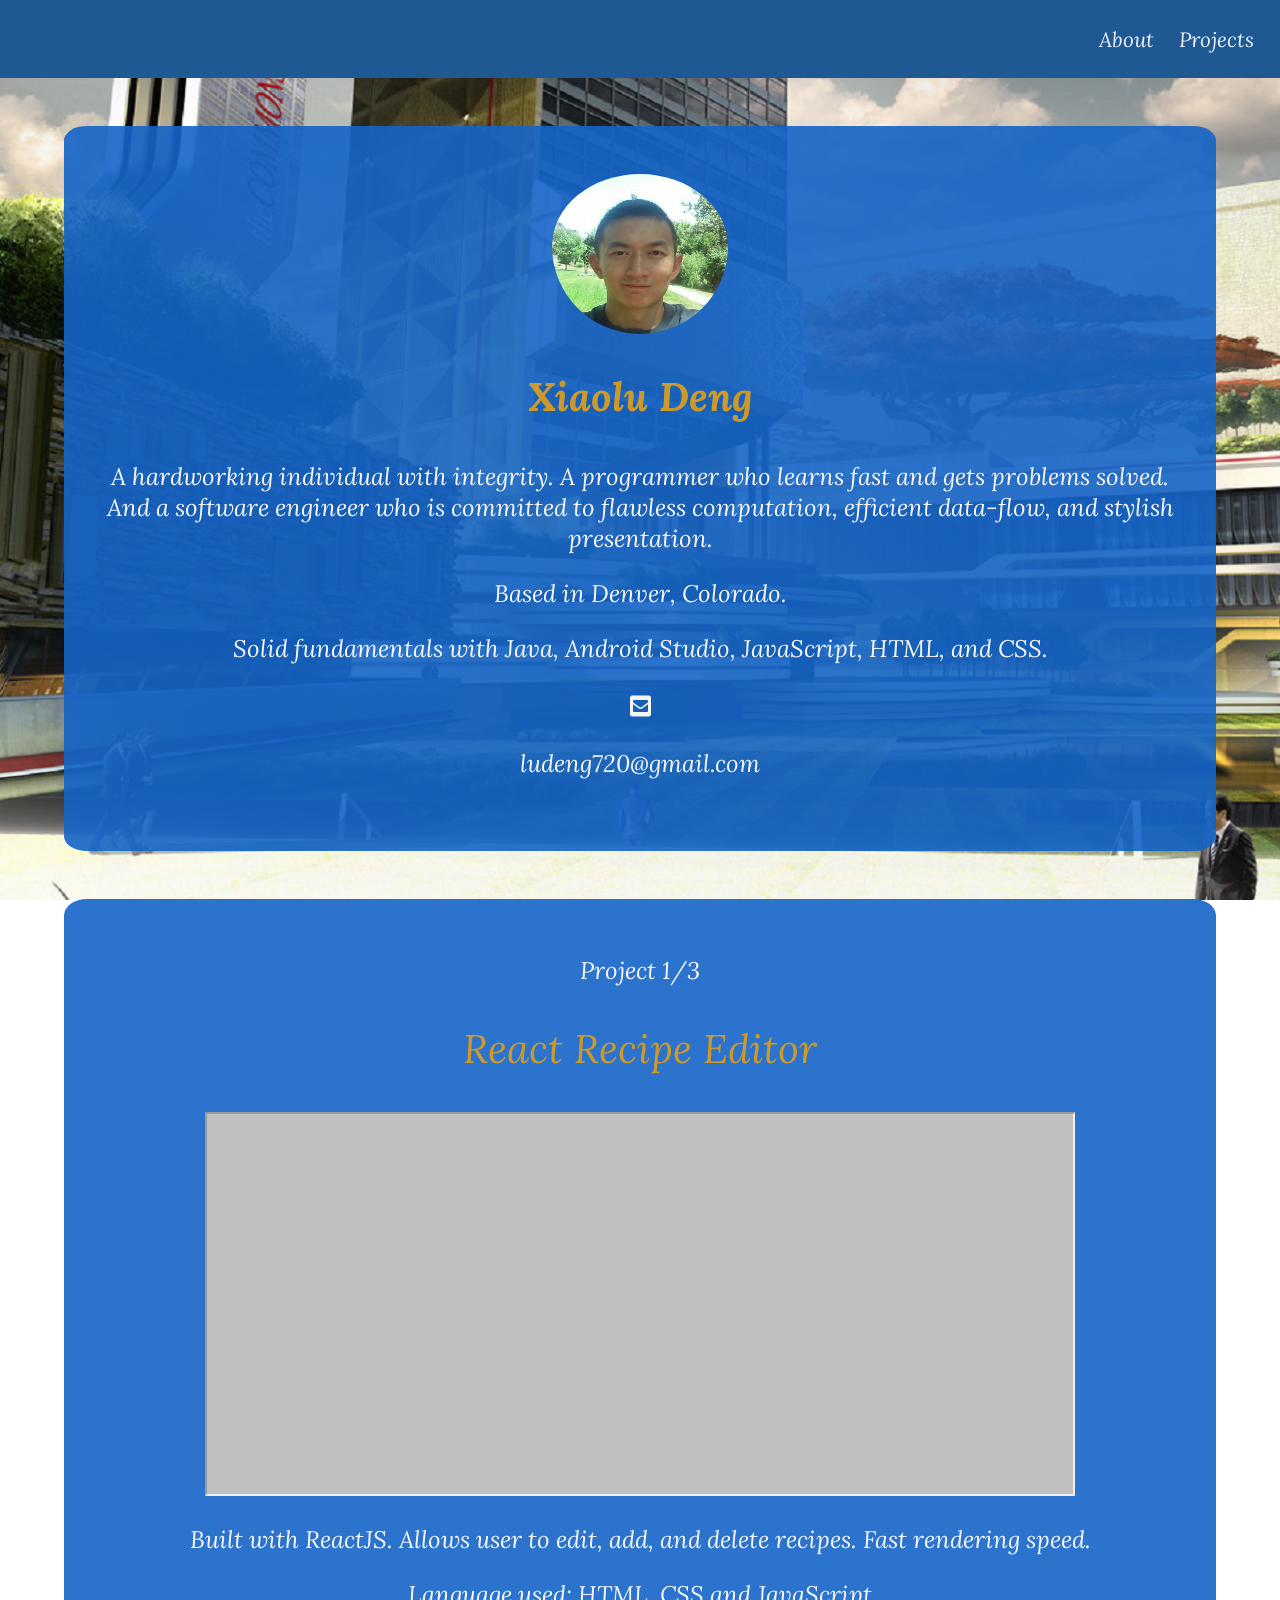
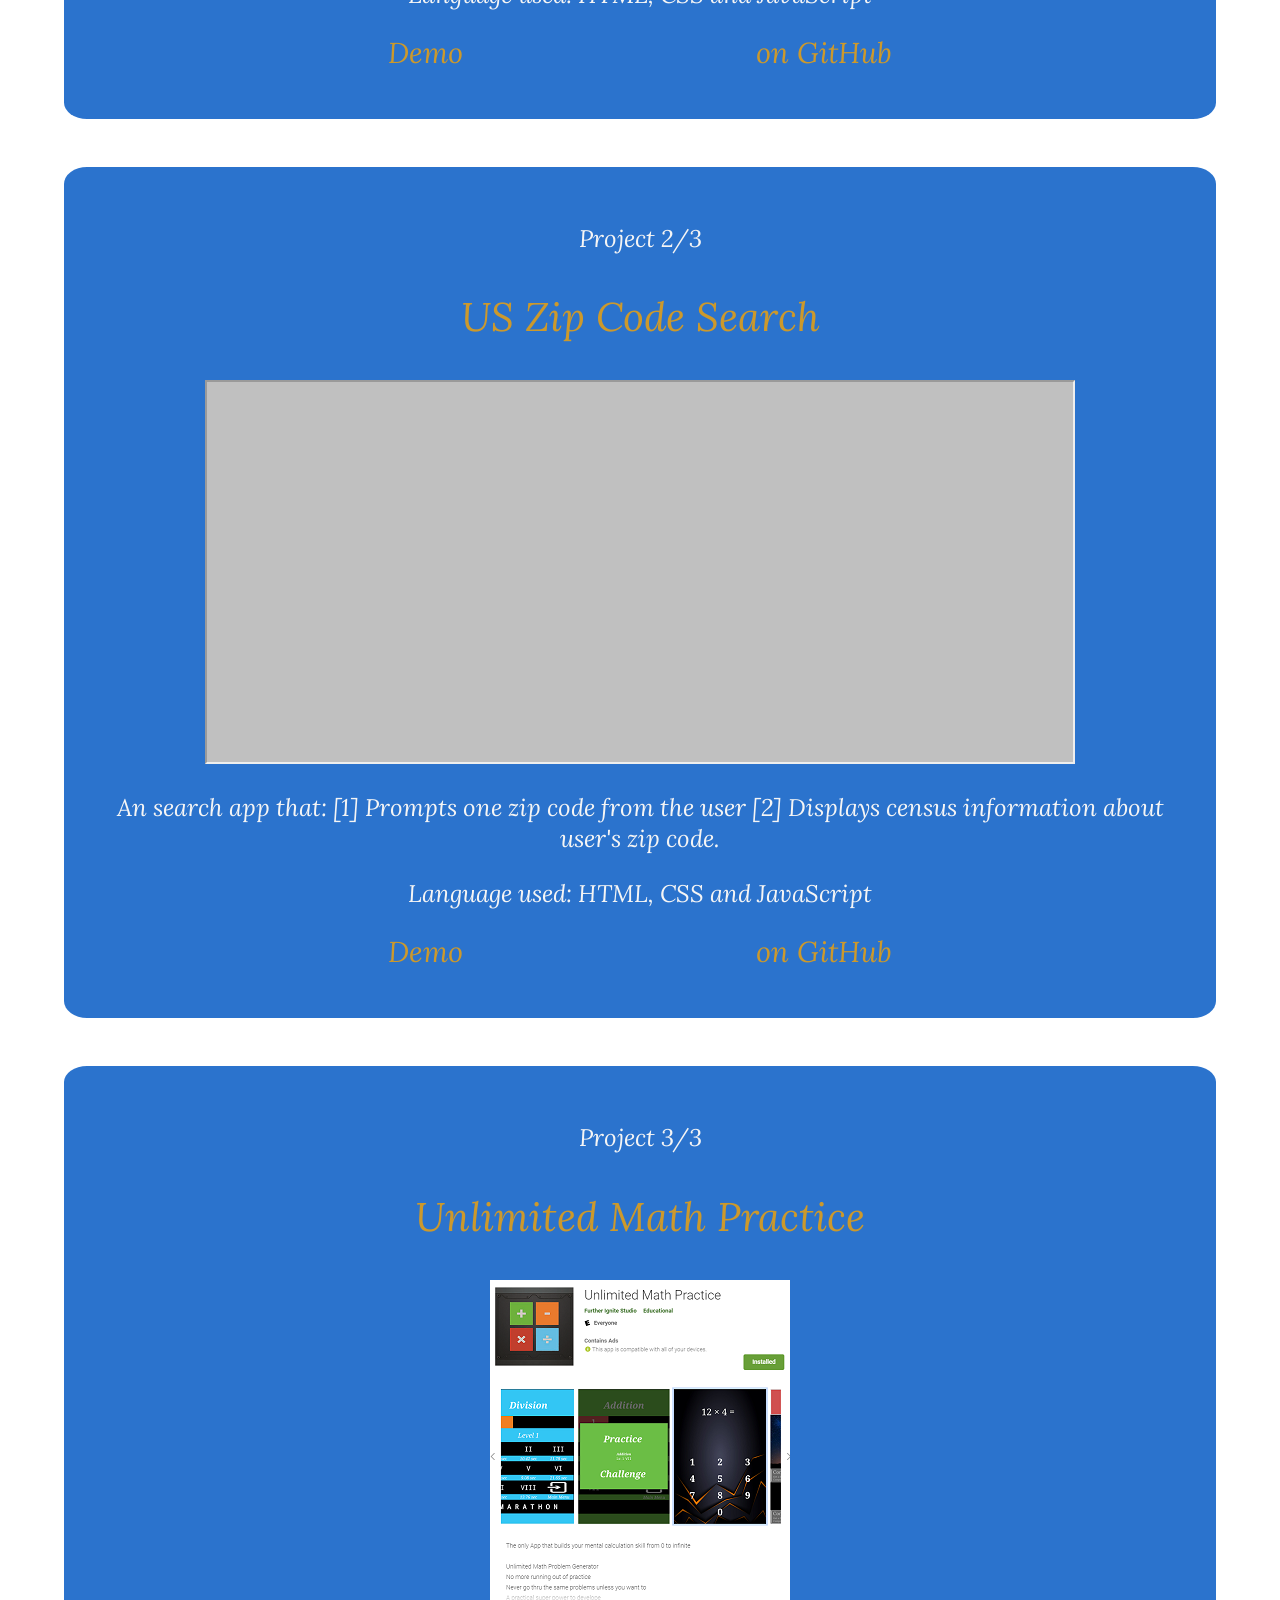
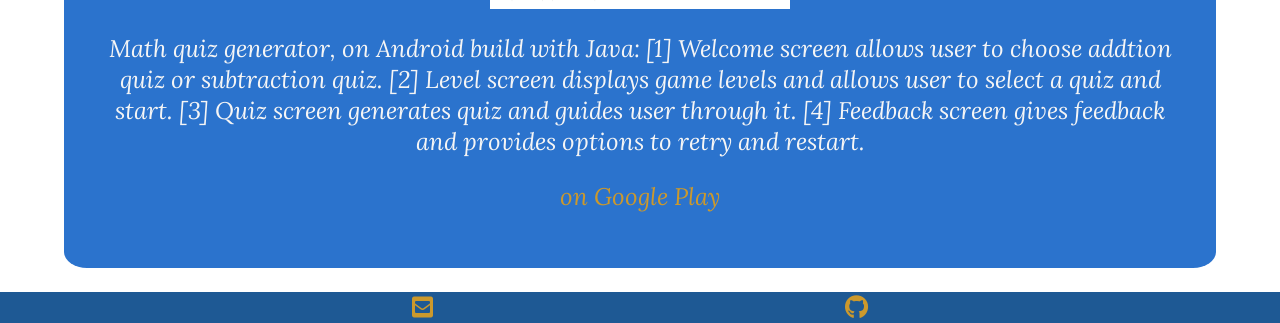
==== commit 371fe4a6: "update 05-2021" ====
--- a/index.html
+++ b/index.html
@@ -12,18 +12,13 @@
 	<link href="https://fonts.googleapis.com/css?family=Vollkorn:700italic,700|Exo:400,400italic" rel="stylesheet" type="text/css">
 </head>
 <body>
-	<header>
-		<div id="div-header">
-			<h1 id="h1-title">Portfolio</h1>
-		</div>
-	</header>
+		<nav class="navbar">
+			<div class="menu">
+				<p onclick="showAbout()" class="pointer" id='js-p-about'>About</p>
+				<p onclick='showProjects()' class="pointer" id='js-p-projects'>Projects</p>
+			</div>
+		</nav>
 
-	<nav class="navbar">
-		<div class="menu">
-			<p onclick="showAbout()" class="pointer" id='js-p-about'>About</p>
-			<p onclick='showProjects()' class="pointer" id='js-p-projects'>Projects</p>
-		</div>
-	</nav>
 	<main>
 		<section class="product" id="js-sec-about">
 			<div id='city-img'>
@@ -32,13 +27,13 @@
 				</div>
 			</div>
 			<div>
-				<h2><strong>Lu Deng</strong></h2>
+				<h2><strong>Xiaolu Deng</strong></h2>
+				<p>A hardworking individual with integrity. A programmer who learns fast and gets problems solved. And a software engineer who is committed to flawless computation, efficient data-flow, and stylish presentation.</p>
 				<p>
-					A Web Developer based in Denver, Colorado. Using technologies including HTML, CSS, and JavaScript ( Jquery, Ajax, React ) to build responsive and interactive web applications.  
-					I strive for effective communication, supportive teamwork, and the ability to stay cool when there is a lot on the plate.      
+					Based in Denver, Colorado.      
 				</p>
 				<p>
-					From the moment I compiled my first for loop in the console, I knew I was hooked into the world of software development. Coding offered an engaging challenge that I can passionately devote my time to continually learn and improve. 
+					Solid fundamentals with Java, Android Studio, JavaScript, HTML, and CSS.
 				</p>
 			</div>
 			<div>
@@ -49,12 +44,7 @@
 				</ul>
 			</div>
 		</section>
-		<section id='img-credit'>
-			<h3>Background image credit: ©Art by Ian Jun Wei Chiew, Seattle, United States</h3>
-			<p>Title: The Commons</p>
-			<p></p>
-			<a href="https://www.artstation.com/ianchiew" target="_blank"><p  class="link">See his work</p></a>
-		</section>
+
 		<section class="product" id="js-sec-project01">
 			<h3>Project 1/3</h3>
 			<h2>React Recipe Editor</h2>
@@ -68,14 +58,14 @@
 					<a  class="link" href="https://recipe-editor.netlify.com/" target="_blank"><p>Demo</p></a>
 				</li>
 				<li>
-					<a class="link" href="https://github.com/ludeng303/react-recipe-editor" target="_blank"><p>on GitHub</p></a>
+					<a class="link" href="https://github.com/xiaolu-ignite/react-recipe-editor" target="_blank"><p>on GitHub</p></a>
 				</li>
 			</ul>
 		</section>
 		<section class="product" id="js-sec-project02">
 			<h3>Project 2/3</h3>
 			<h2>US Zip Code Search</h2>
-			<iframe class='demo' src="https://ludeng303.github.io/zip-code-menus/"></iframe>
+			<iframe class='demo' src="https://xiaolu-ignite.github.io/zip-code-menus/"></iframe>
 			<p id='pro-01-long'>
 					An search app that: [1] Prompts one zip code from the user [2] Displays census information about user's zip code.
 			</p>
@@ -100,7 +90,7 @@
 					[3] Quiz screen generates quiz and guides user through it.
 					[4] Feedback screen gives feedback and provides options to retry and restart.
 			</p>
-			<a href="https://play.google.com/store/apps/details?id=com.furtherignite.quickmathchallenge" target="_blank"><p  class="link">on Google Play</p></a>
+			<a href="https://play.google.com/store/apps/details?id=com.further.ignite.quickwitted&hl=en" target="_blank"><p  class="link">on Google Play</p></a>
 		</section>
 	</main>
   <footer id='js-footer-contact'>
--- a/style.css
+++ b/style.css
@@ -2,119 +2,125 @@
   box-sizing: border-box;
 }
 body {
-  font-family: "Roboto", sans-serif;
+  font-family: 'Roboto', sans-serif;
   margin: 0;
   padding: 0;
   background: url('assets/img-city.png');
   background-size: cover;
   background-attachment: fixed;
 }
-h1{
+h1 {
   color: #cc992c;
-  font: 60px/66px 'Vollkorn', serif;
+  font: 80px/88px 'Vollkorn', serif;
   text-transform: uppercase;
   letter-spacing: 12px;
   font-weight: 700;
   margin-top: 3.5em;
 }
-h2{
+h2 {
   font: italic 2.5em 'Lora', Georgia, serif;
   color: #cc992c;
 }
-h3, li, p{
+h3,
+li,
+p {
   font: italic 1.5rem 'Lora', Georgia, serif;
   text-transform: none;
 }
 section {
   margin: auto;
-  border: 0,1px,1px,0 solid orange;
-  border-radius:2%;
+  border: 0, 1px, 1px, 0 solid orange;
+  border-radius: 2%;
   width: 90%;
   display: block;
   text-align: center;
   margin-top: 3rem;
-  background: rgba(20,100,200,0.9);
+  background: rgba(20, 100, 200, 0.9);
   color: whitesmoke;
-} 
-iframe{
+}
+iframe {
   background-color: silver;
 }
-ul{
+ul {
   display: flex;
   justify-content: space-evenly;
-  flex-direction:row;
-  width:100%;
+  flex-direction: row;
+  width: 100%;
   list-style-type: none;
   padding: 0;
 }
-a{
+a {
   color: #cc992c;
   text-decoration: none;
 }
-img, #div-header, h2, h3{
+img,
+#div-header,
+h2,
+h3 {
   display: block;
   margin-left: auto;
   margin-right: auto;
   text-align: center;
 }
 main {
-  display:flex;
+  display: flex;
   flex-direction: column;
 }
-footer{
+footer {
   color: #cc992c;
-  background-color:  #1E5994;
+  background-color: #1e5994;
 }
-footer ul{
+footer ul {
   margin: 0;
   margin-top: 1.5rem;
 }
-.product i, h2{
+.product i,
+h2 {
   line-height: 1.5;
   display: block;
 }
-footer i{
+footer i {
   color: #cc992c;
 }
-.product{
+.product {
   padding: 2em;
 }
-.link p{
+.link p {
   margin: 0;
   font-size: 1.2em;
 }
-.pointer{
+.pointer {
   height: auto;
   cursor: pointer;
   font-size: 1.3em;
   list-style-type: none;
   display: inline-block;
   margin-right: 1em;
-  color:  #EDF1F5;
+  color: #edf1f5;
 }
-.navbar{
+.navbar {
   position: sticky;
-  top:0;
-  display:block;
-  background-color: #1E5994;
-  font-style:bold;
+  top: 0;
+  display: block;
+  background-color: #1e5994;
+  font-style: bold;
   text-align: right;
   padding: 0.3em;
 }
-.demo{
+.demo {
   height: 24rem;
   width: 80%;
 }
-#profile-pic{
+#profile-pic {
   border-radius: 100%;
-  width: 8rem;
-  height: 8rem;
+  width: 11rem;
+  height: 11rem;
   padding-top: 1rem;
 }
-#js-sec-about h2{
+#js-sec-about h2 {
   color: #cc992c;
 }
-#img-credit{
+#img-credit {
   width: auto;
   padding: 2%;
 }
@@ -123,23 +129,23 @@
     width: 60%;
     height: 75%;
   }
-  h1{
+  h1 {
     font: 18px/66px 'Vollkorn', serif;
     letter-spacing: 2px;
     font-weight: 350;
     margin-top: 0.5em;
   }
-  h2{
+  h2 {
     font: italic 1.2em 'Lora', Georgia, serif;
     color: #614017;
   }
-  #js-sec-about{
+  #js-sec-about {
     background-position-x: right;
   }
 }
 @media screen and (min-width: 700px) {
   main {
-    display:flexbox;
+    display: flexbox;
   }
   header {
     display: flex;
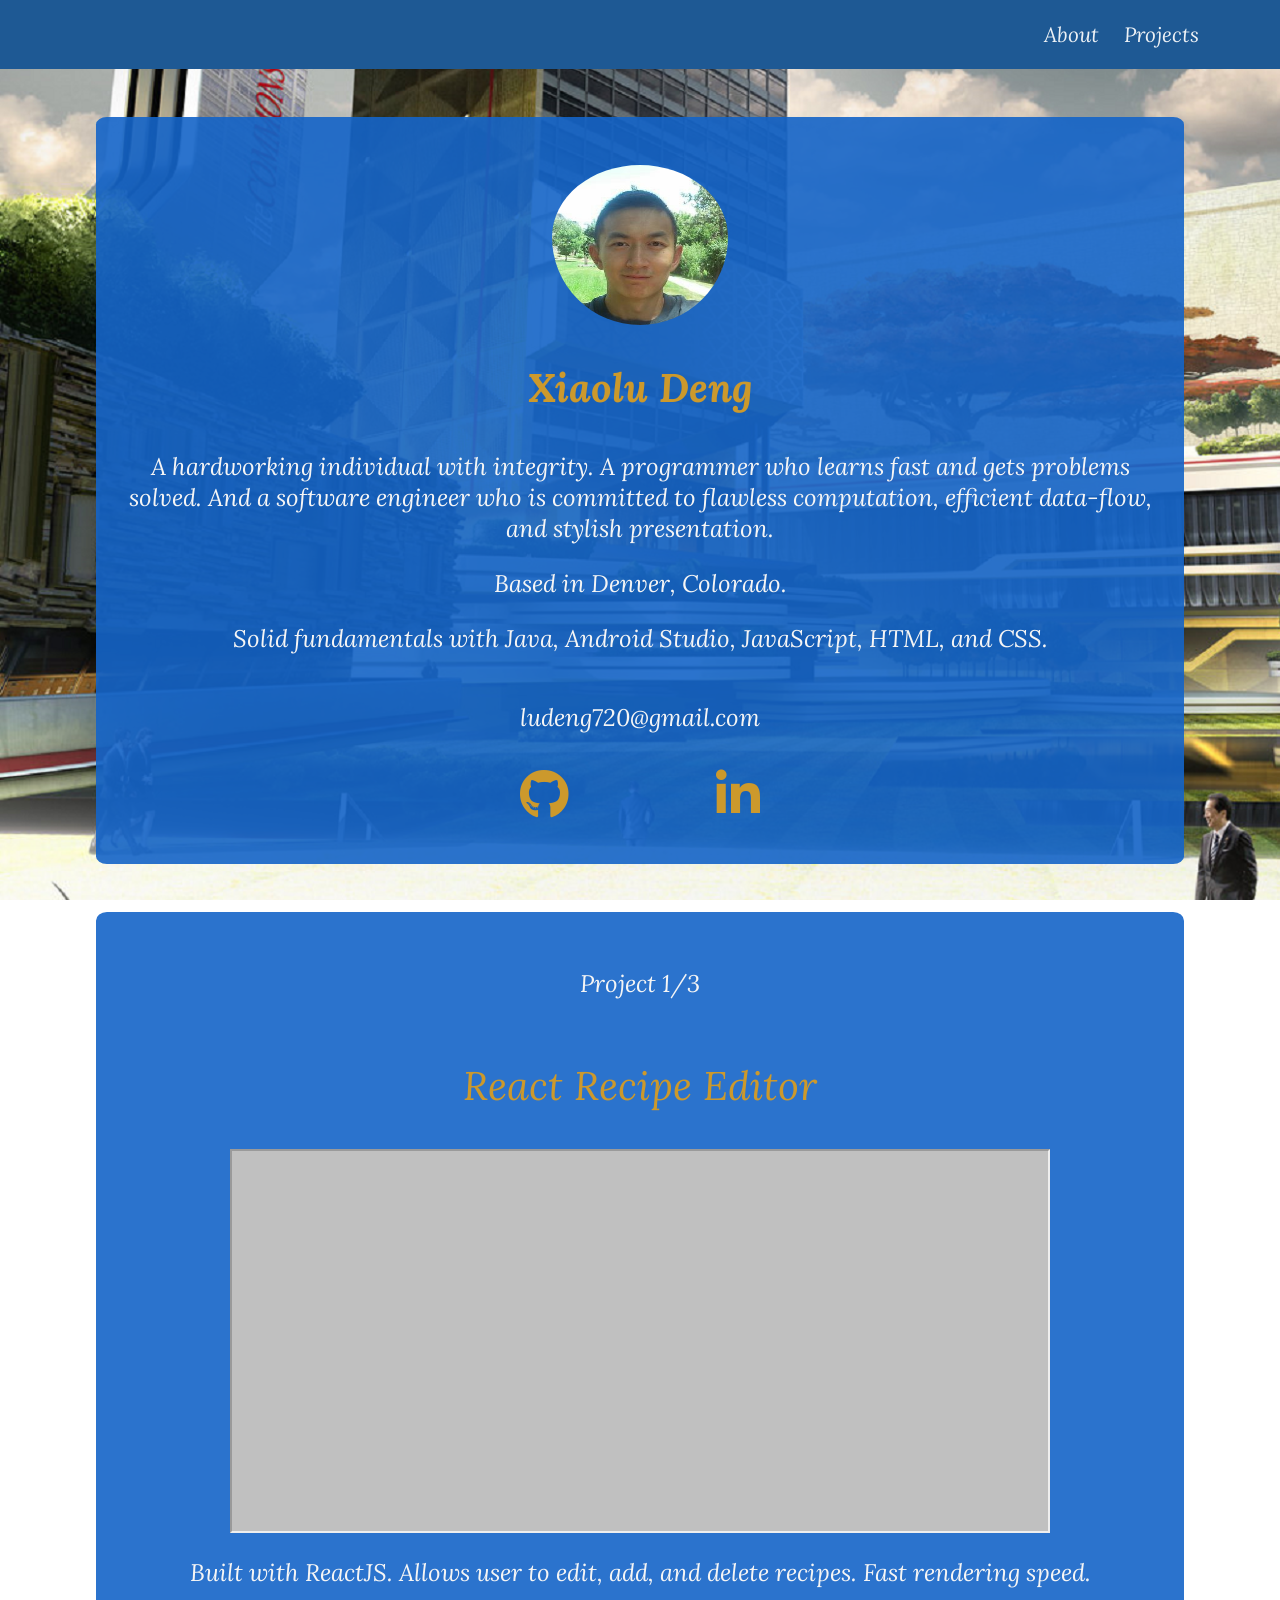
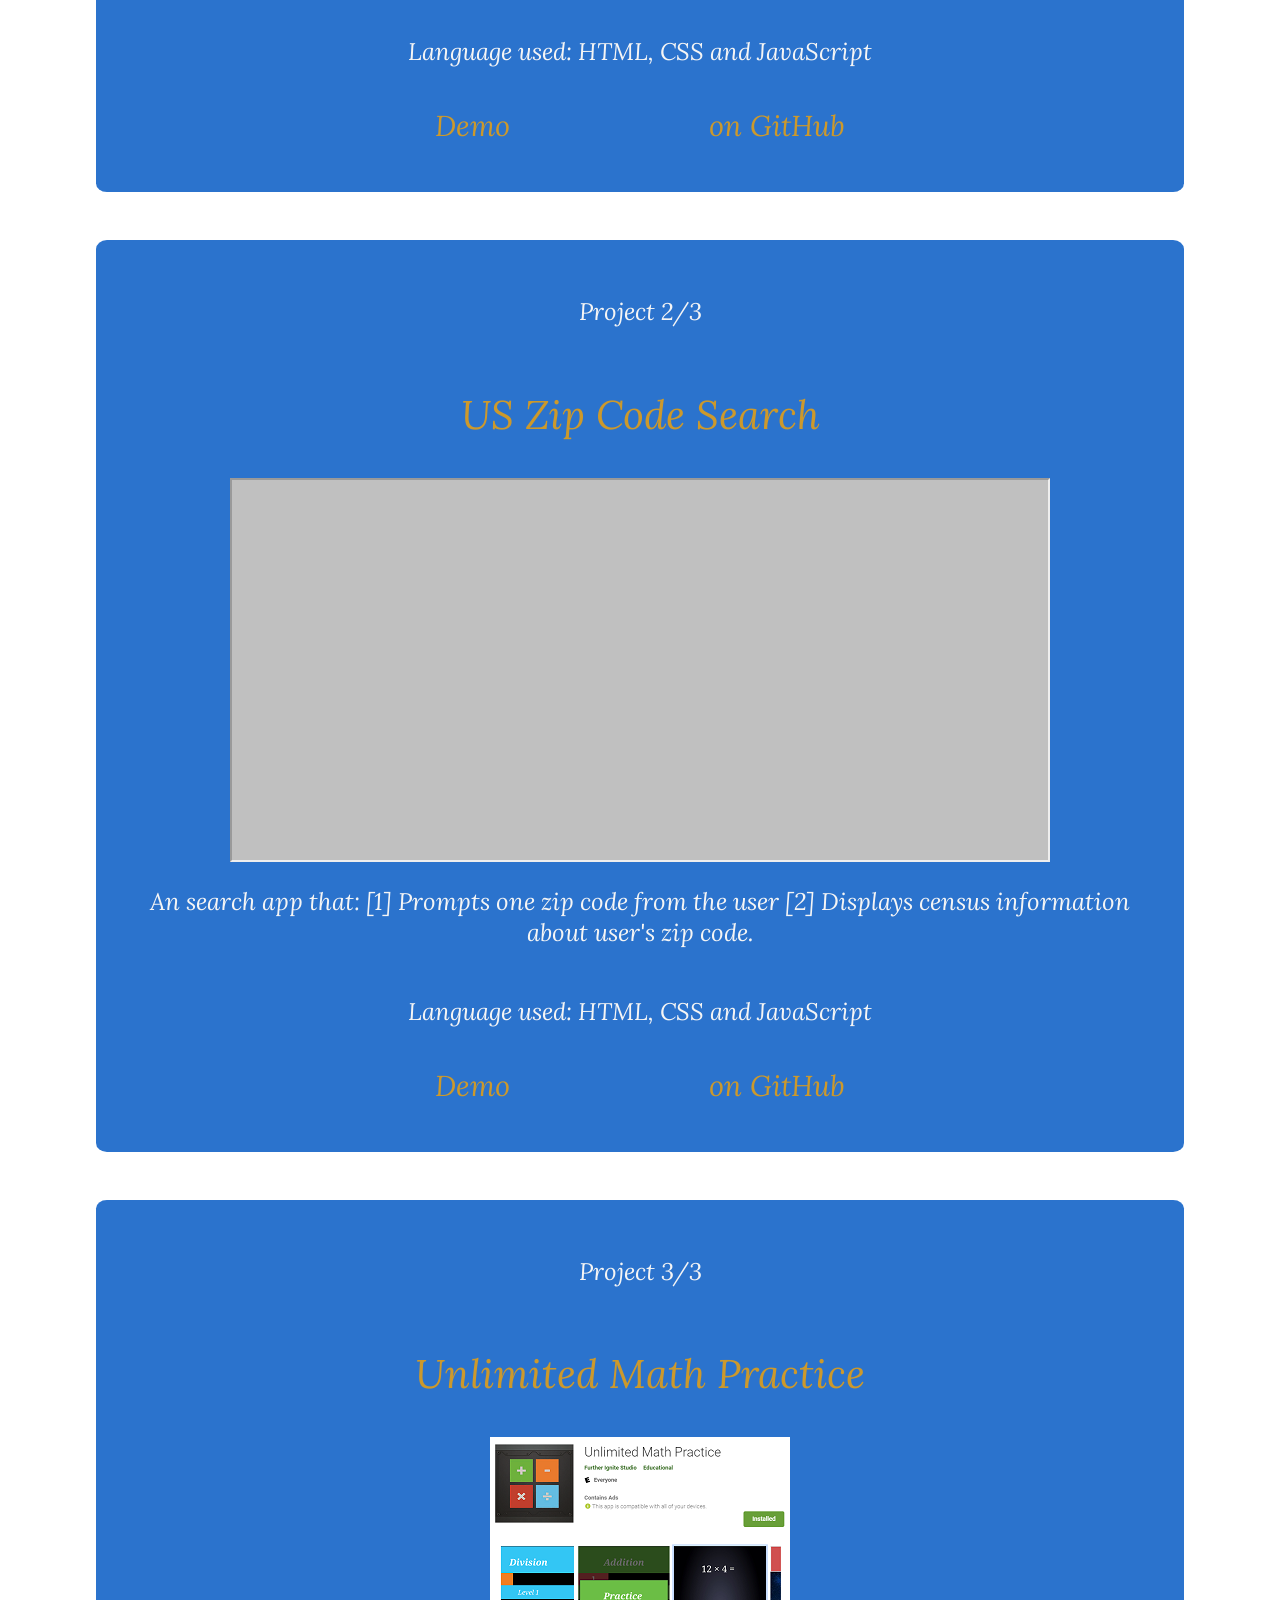
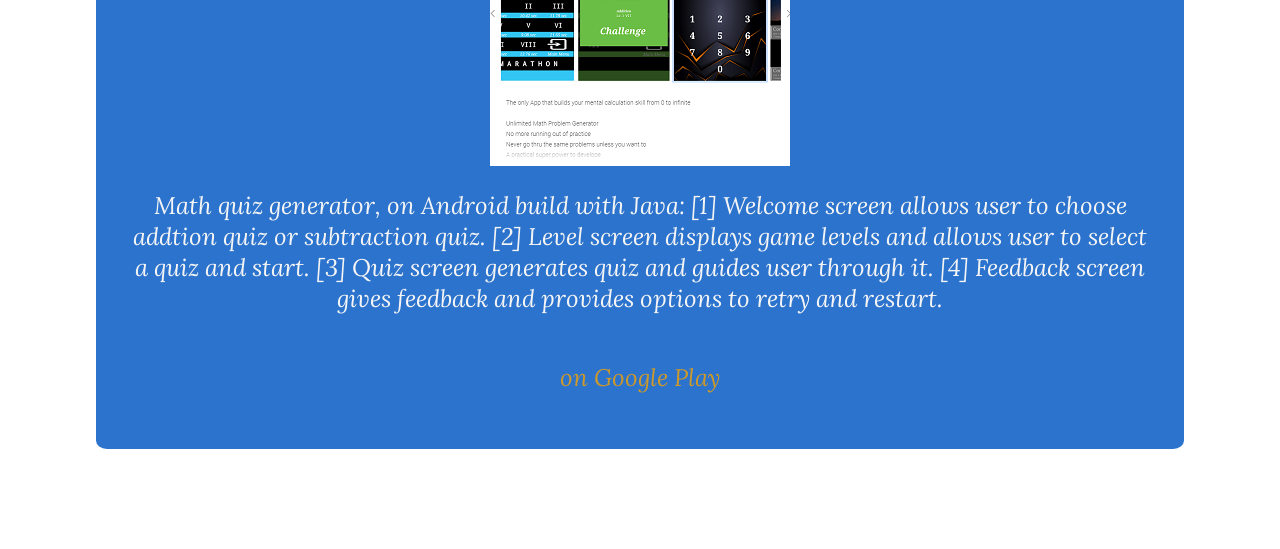
==== commit e2ac355a: "CSS and HTML clean up" ====
--- a/index.html
+++ b/index.html
@@ -12,12 +12,12 @@
 	<link href="https://fonts.googleapis.com/css?family=Vollkorn:700italic,700|Exo:400,400italic" rel="stylesheet" type="text/css">
 </head>
 <body>
-		<nav class="navbar">
-			<div class="menu">
-				<p onclick="showAbout()" class="pointer" id='js-p-about'>About</p>
-				<p onclick='showProjects()' class="pointer" id='js-p-projects'>Projects</p>
-			</div>
-		</nav>
+	<nav>
+		<div class="menu">
+			<p onclick="showAbout()" class="pointer" id='js-p-about'>About</p>
+			<p onclick='showProjects()' class="pointer" id='js-p-projects'>Projects</p>
+		</div>
+	</nav>
 
 	<main>
 		<section class="product" id="js-sec-about">
@@ -29,19 +29,19 @@
 			<div>
 				<h2><strong>Xiaolu Deng</strong></h2>
 				<p>A hardworking individual with integrity. A programmer who learns fast and gets problems solved. And a software engineer who is committed to flawless computation, efficient data-flow, and stylish presentation.</p>
-				<p>
-					Based in Denver, Colorado.      
-				</p>
-				<p>
-					Solid fundamentals with Java, Android Studio, JavaScript, HTML, and CSS.
-				</p>
+				<p>Based in Denver, Colorado.</p>
+				<p>Solid fundamentals with Java, Android Studio, JavaScript, HTML, and CSS.</p>
 			</div>
 			<div>
-				<ul class="contact-text">
-					<li>
-						<i class="fas fa-envelope-square"></i>
-						<p>ludeng720@gmail.com</p></li>
-				</ul>
+				<p>ludeng720@gmail.com</p>
+				<div class="social-presents">
+					<a href="https://github.com/xiaolu-ignite?" target="_blank">
+						<i class="fab fa-github"></i>
+					</a>
+					<a href="https://www.linkedin.com/in/xiaolu-shi-2527225b/" target="_blank">
+						<i class="fab fa-linkedin-in"></i>
+					</a>
+				</div>
 			</div>
 		</section>
 
@@ -72,10 +72,10 @@
 			<p>Language used: HTML, CSS and JavaScript</p>
 			<ul class="links">
 				<li class="link">
-					<a class="link" href="https://ludeng303.github.io/zip-code-menus/" target="_blank"><p>Demo</p></a>
+					<a class="link" href="https://xiaolu-ignite.github.io/zip-code-menus/" target="_blank"><p>Demo</p></a>
 				</li>
 				<li class="link">
-					<a class="link" href="https://github.com/ludeng303/zip-code-menus" target="_blank"><p>on GitHub</p></a>
+					<a class="link" href="https://github.com/xiaolu-ignite/zip-code-menus" target="_blank"><p>on GitHub</p></a>
 				</li>
 			</ul>
 		</section>
@@ -93,18 +93,8 @@
 			<a href="https://play.google.com/store/apps/details?id=com.further.ignite.quickwitted&hl=en" target="_blank"><p  class="link">on Google Play</p></a>
 		</section>
 	</main>
-  <footer id='js-footer-contact'>
-		<ul class="social">
-			<li class="link">
-					<a href="mailto:ludeng720@gmail.com?" target="_blank"><i class="fas fa-envelope-square">
-			</i></a></li>
 
-			<li class="link">
-					<a href="https://github.com/ludeng303?tab=repositories" target="_blank"><i class="fab fa-github">
-			</i></a></li>
-		</ul>
-	</footer>
-    <script src="https://ajax.googleapis.com/ajax/libs/jquery/3.2.1/jquery.min.js"></script>
-    <script src="script.js"></script>
+  <script src="https://ajax.googleapis.com/ajax/libs/jquery/3.2.1/jquery.min.js"></script>
+  <script src="script.js"></script>
 </body>
 </html>
--- a/style.css
+++ b/style.css
@@ -3,56 +3,89 @@
 }
 body {
   font-family: 'Roboto', sans-serif;
-  margin: 0;
-  padding: 0;
   background: url('assets/img-city.png');
   background-size: cover;
   background-attachment: fixed;
+  margin: 0;
+  padding-bottom: 100px;
 }
+
+nav {
+  position: sticky;
+  top: 0;
+  background-color: #1e5994;
+  font-style: bold;
+  text-align: right;
+  width: 100%;
+  padding-right: 60px;
+}
+
 h1 {
-  color: #cc992c;
+  color: #fff;
   font: 80px/88px 'Vollkorn', serif;
   text-transform: uppercase;
   letter-spacing: 12px;
   font-weight: 700;
   margin-top: 3.5em;
 }
+
 h2 {
   font: italic 2.5em 'Lora', Georgia, serif;
   color: #cc992c;
 }
+
 h3,
 li,
 p {
   font: italic 1.5rem 'Lora', Georgia, serif;
   text-transform: none;
 }
+
 section {
+  background: rgba(20, 100, 200, 0.9);
   margin: auto;
   border: 0, 1px, 1px, 0 solid orange;
-  border-radius: 2%;
-  width: 90%;
-  display: block;
+  border-radius: 1%;
+  width: 85%;
+  display: flex;
+  flex-direction: column;
+  justify-content: center;
+  align-items: center;
   text-align: center;
   margin-top: 3rem;
-  background: rgba(20, 100, 200, 0.9);
   color: whitesmoke;
 }
+
+.social-presents {
+  display: flex;
+  flex-direction: row;
+  align-items: center;
+  justify-content: space-between;
+}
+
 iframe {
   background-color: silver;
 }
+
 ul {
   display: flex;
-  justify-content: space-evenly;
   flex-direction: row;
-  width: 100%;
+  justify-content: space-between;
+  align-items: center;
+  width: 40%;
   list-style-type: none;
   padding: 0;
 }
+
 a {
   color: #cc992c;
   text-decoration: none;
 }
+
+i {
+  font-size: 50px;
+}
+
 img,
 #div-header,
 h2,
@@ -62,26 +95,13 @@
   margin-right: auto;
   text-align: center;
 }
-main {
-  display: flex;
-  flex-direction: column;
-}
-footer {
-  color: #cc992c;
-  background-color: #1e5994;
-}
-footer ul {
-  margin: 0;
-  margin-top: 1.5rem;
-}
+
 .product i,
 h2 {
   line-height: 1.5;
   display: block;
 }
-footer i {
-  color: #cc992c;
-}
+
 .product {
   padding: 2em;
 }
@@ -98,15 +118,7 @@
   margin-right: 1em;
   color: #edf1f5;
 }
-.navbar {
-  position: sticky;
-  top: 0;
-  display: block;
-  background-color: #1e5994;
-  font-style: bold;
-  text-align: right;
-  padding: 0.3em;
-}
+
 .demo {
   height: 24rem;
   width: 80%;
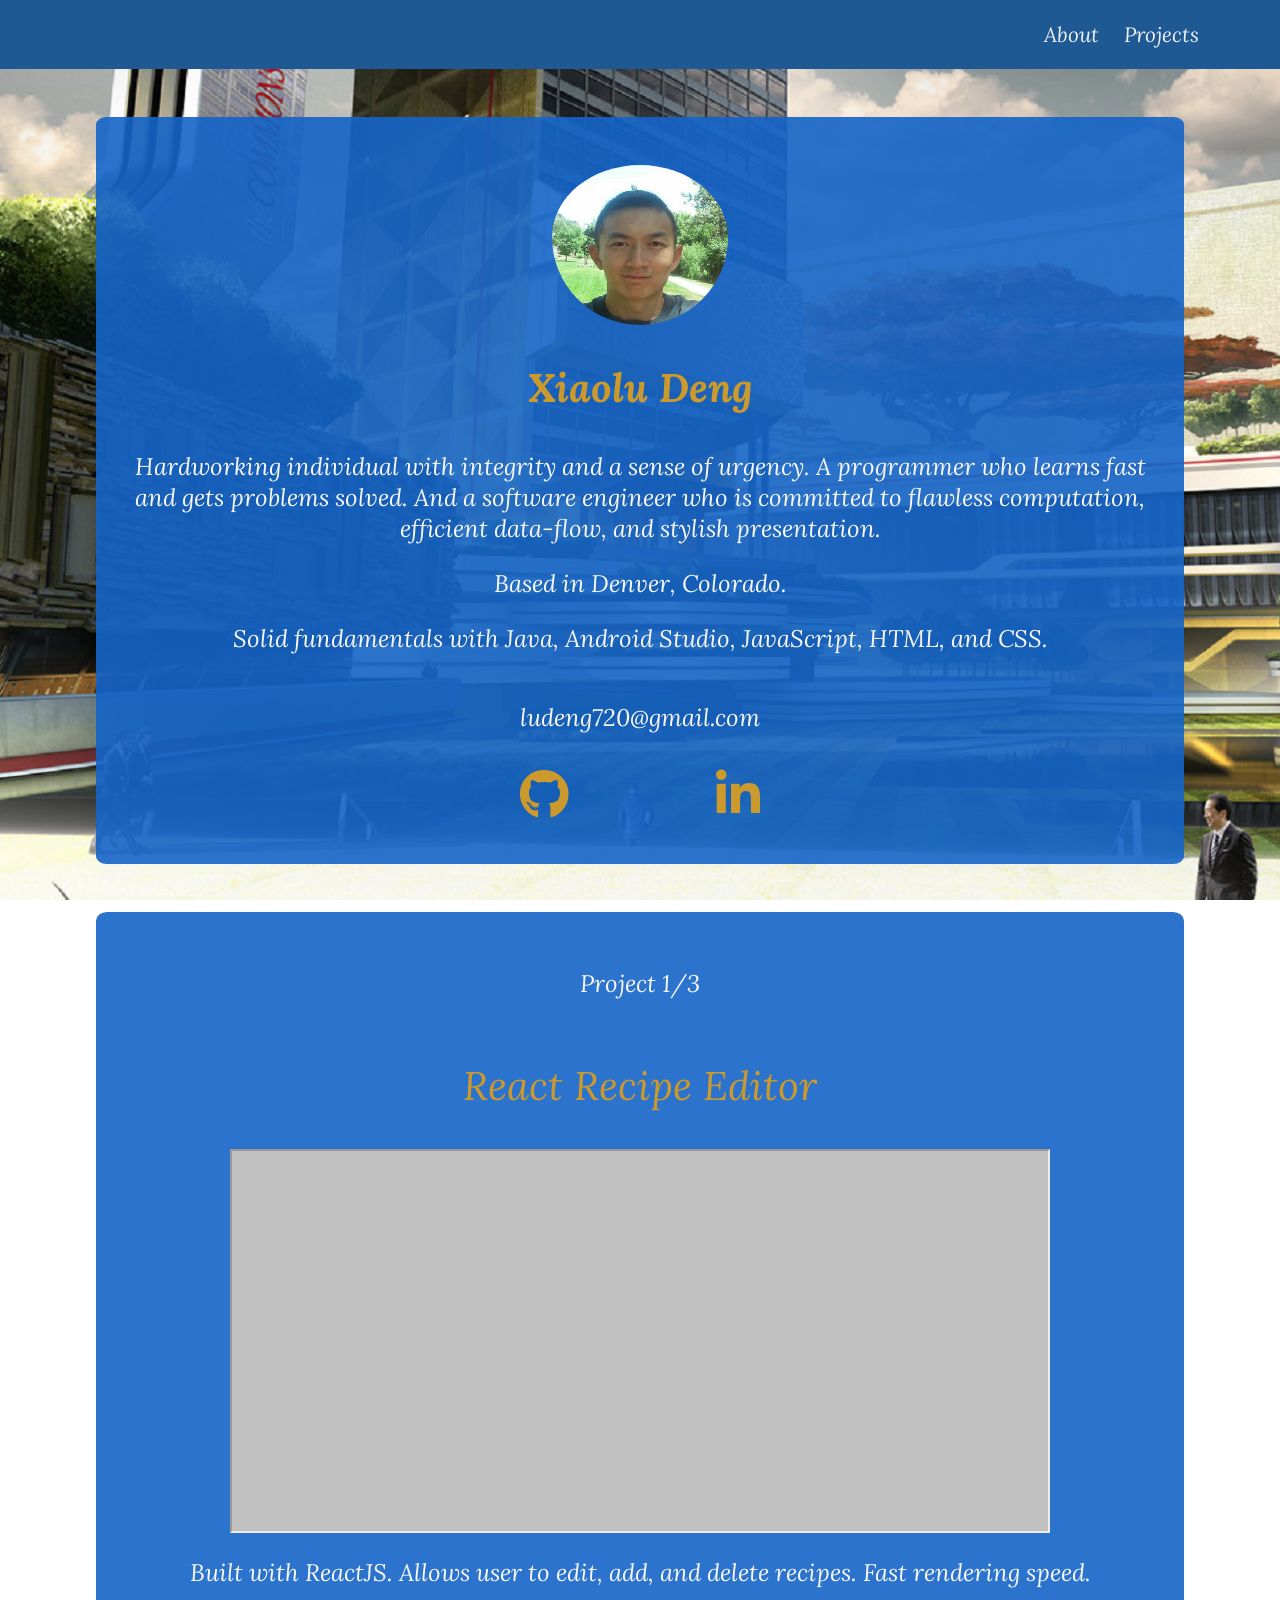
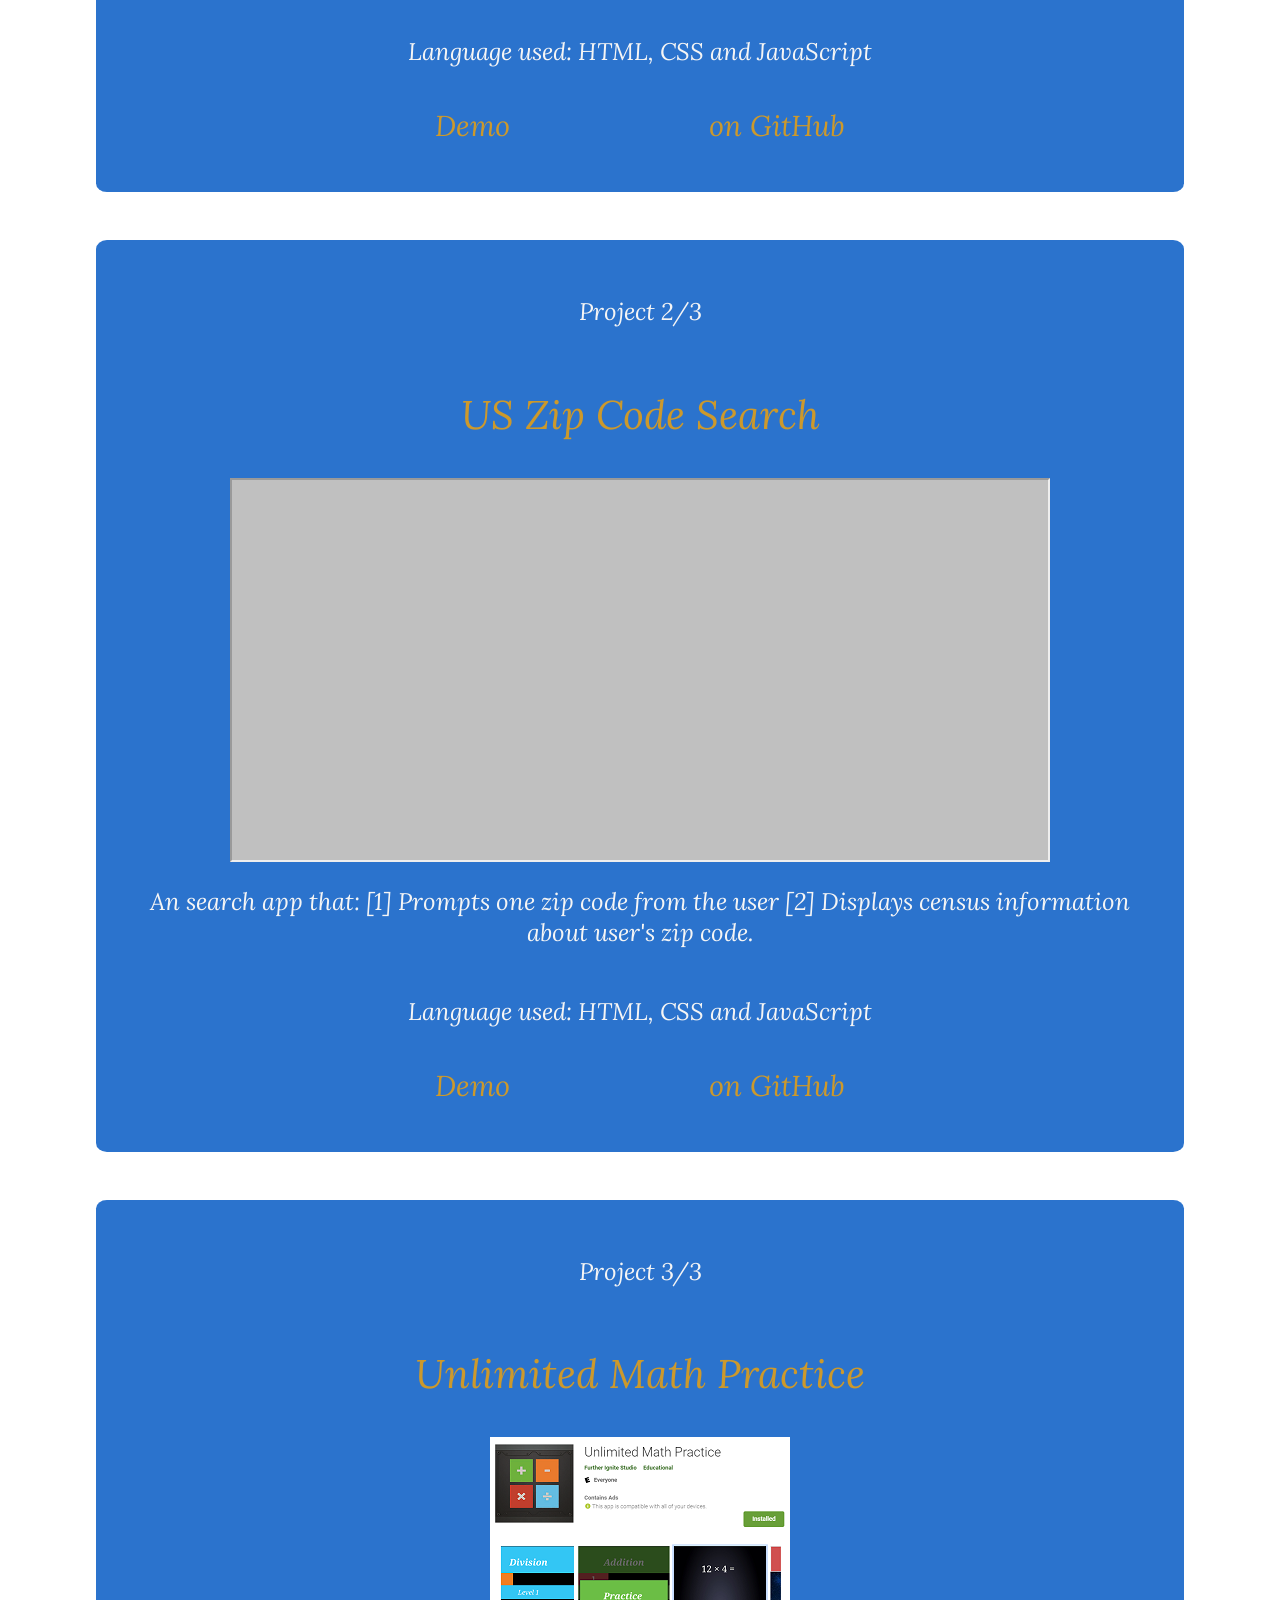
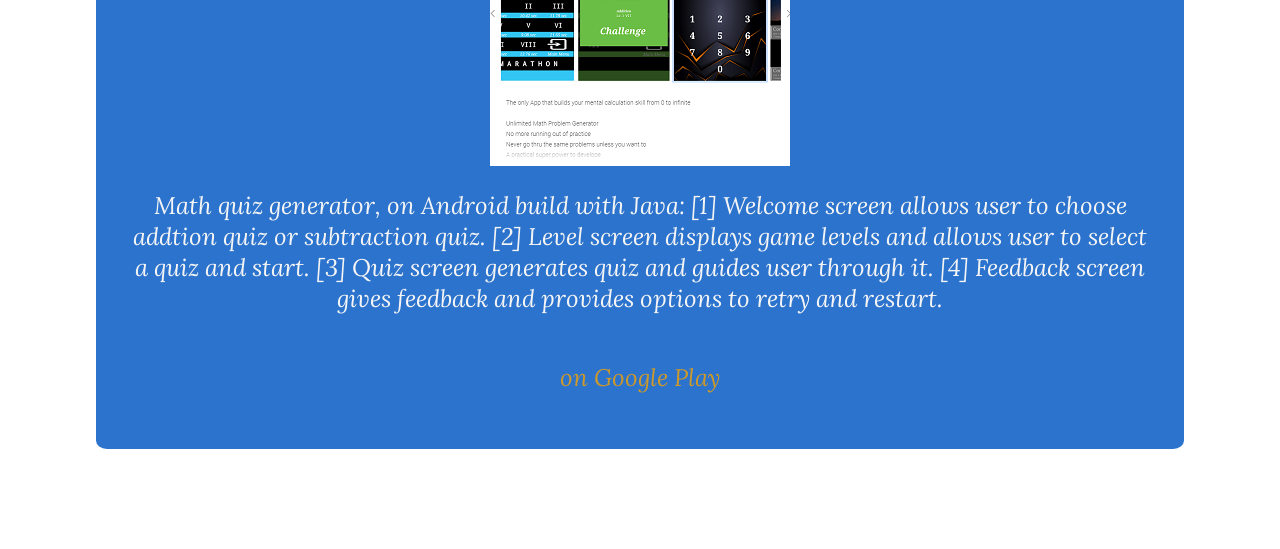
==== commit dad328be: "deleted unnecessary asset files" ====
--- a/index.html
+++ b/index.html
@@ -28,7 +28,7 @@
 			</div>
 			<div>
 				<h2><strong>Xiaolu Deng</strong></h2>
-				<p>A hardworking individual with integrity. A programmer who learns fast and gets problems solved. And a software engineer who is committed to flawless computation, efficient data-flow, and stylish presentation.</p>
+				<p>Hardworking individual with integrity and a sense of urgency. A programmer who learns fast and gets problems solved. And a software engineer who is committed to flawless computation, efficient data-flow, and stylish presentation.</p>
 				<p>Based in Denver, Colorado.</p>
 				<p>Solid fundamentals with Java, Android Studio, JavaScript, HTML, and CSS.</p>
 			</div>
